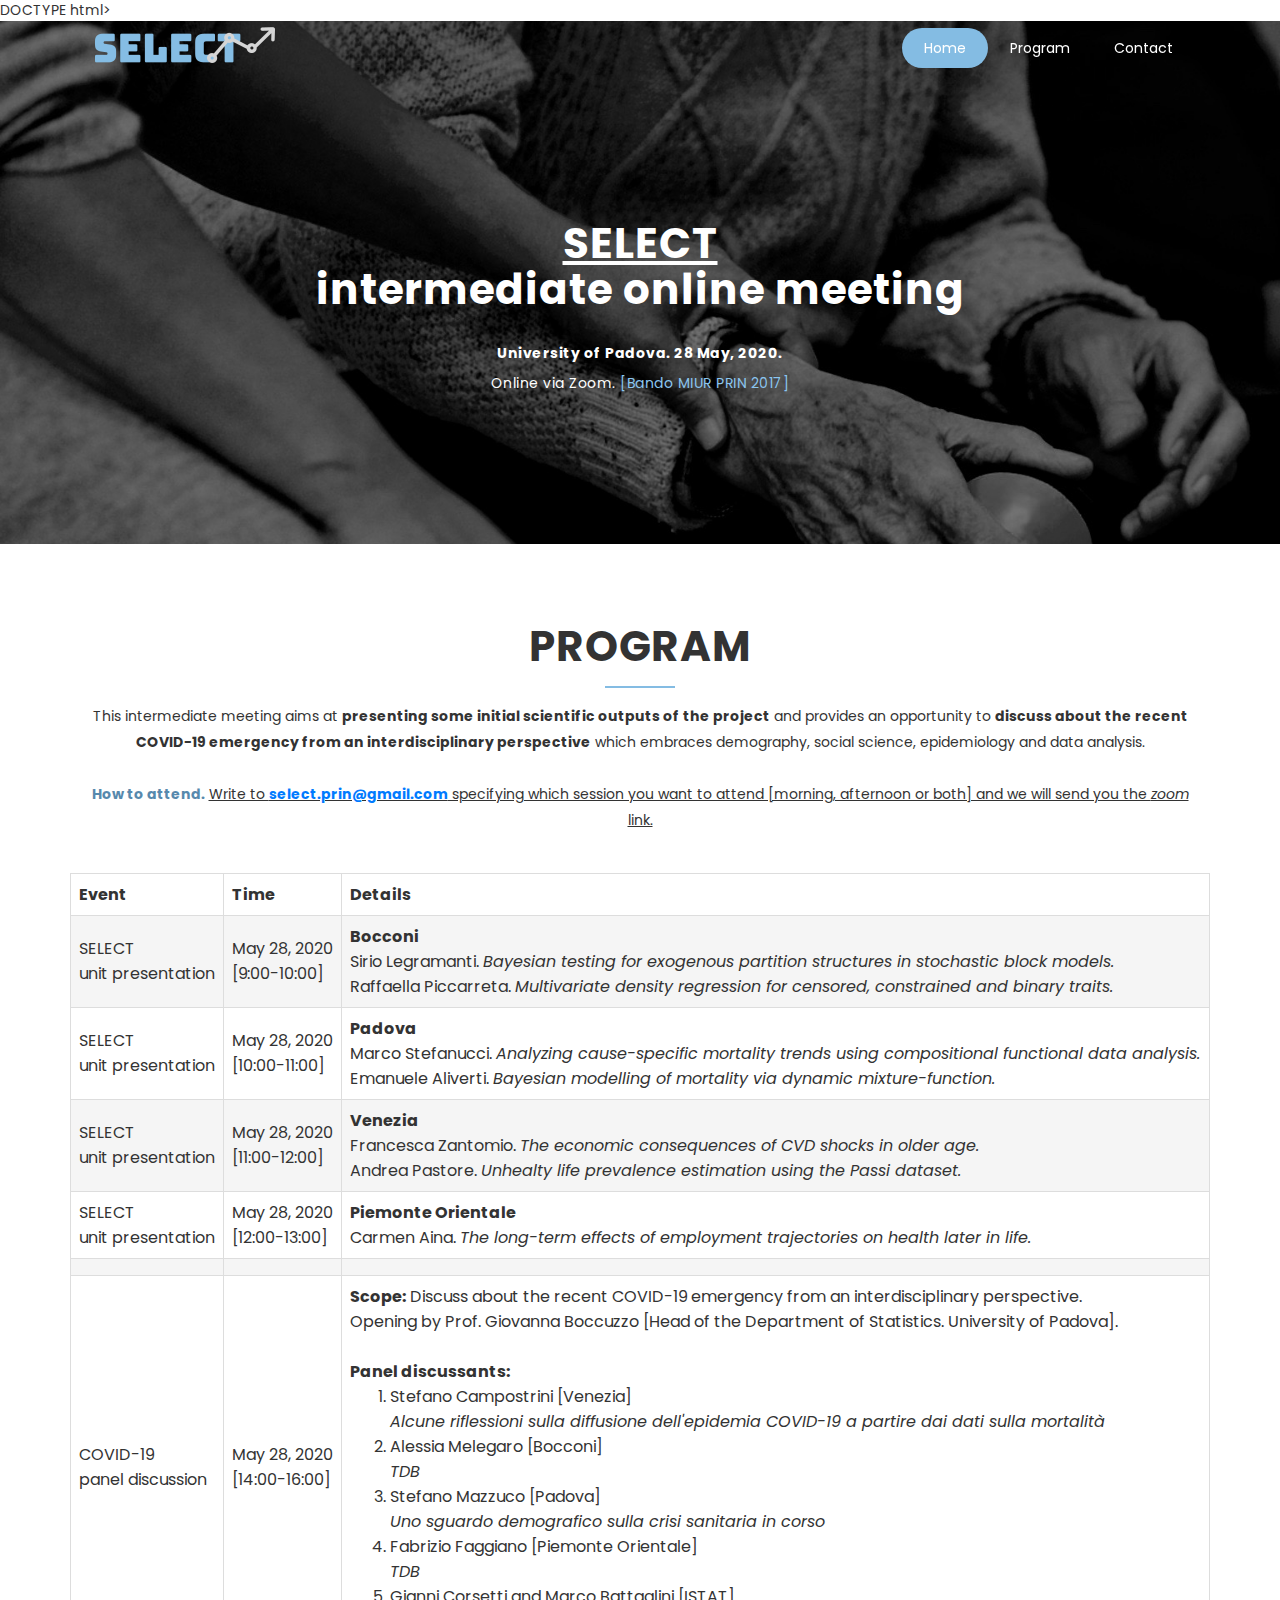
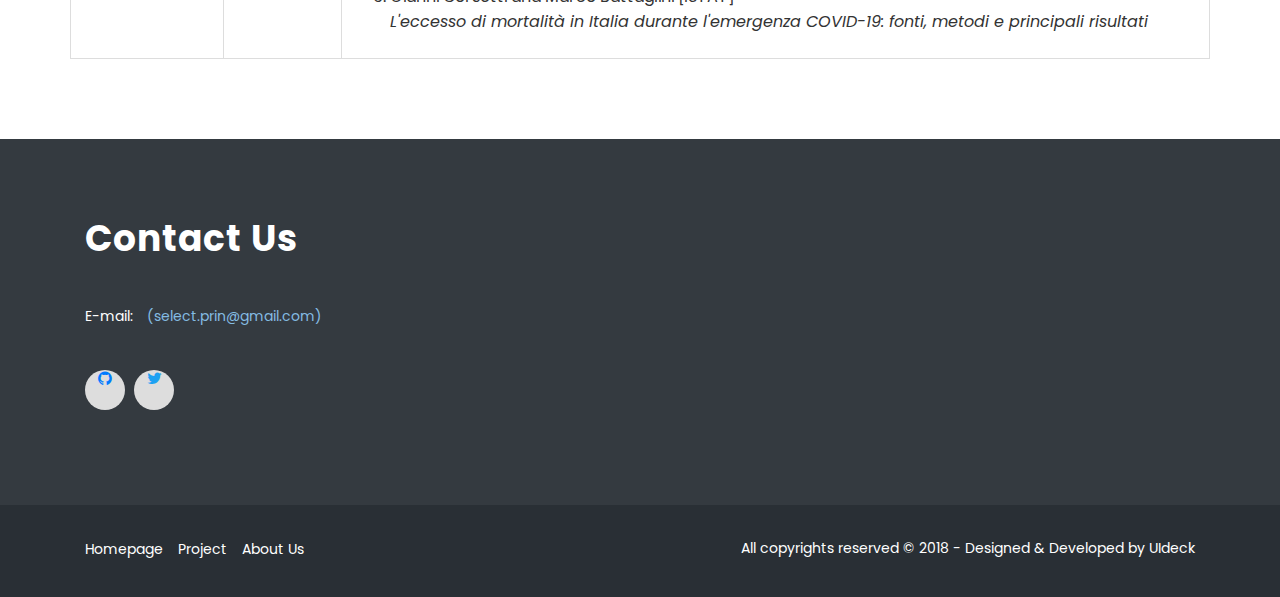
==== meeting1.html @ da35c771 "Update meeting1.html" ====
DOCTYPE html>
<html lang="en">
  <head>
    <!-- Required meta tags -->
    <meta charset="utf-8">
    <meta name="viewport" content="width=device-width, initial-scale=1, shrink-to-fit=no">
    <meta name="keywords" content="Bootstrap, Parallax, Template, Registration, Landing">
    <meta name="viewport" content="width=device-width, initial-scale=1, maximum-scale=1">
    <meta name="author" content="Stefano" >
    <title>SELECT first intermediate meeting</title>

    <!-- Bootstrap CSS -->
    <link rel="stylesheet" href="css/bootstrap.min.css">
    <link rel="stylesheet" href="css/font-awesome.min.css">
    <link rel="stylesheet" href="css/line-icons.css">
    <link rel="stylesheet" href="css/owl.carousel.css">
    <link rel="stylesheet" href="css/owl.theme.css">
    <link rel="stylesheet" href="css/nivo-lightbox.css">
    <link rel="stylesheet" href="css/magnific-popup.css">
    <link rel="stylesheet" href="css/slicknav.css">
    <link rel="stylesheet" href="css/animate.css">
    <link rel="stylesheet" href="css/main.css">    
    <link rel="stylesheet" href="css/responsive.css">
    
<style>
table {
  border-collapse: collapse;
  width: 100%;
}

td, th {
  border: 1px solid #dddddd;
  text-align: left;
  padding: 8px;
}

tr:nth-child(even) {
  background-color: #f5f5f5;
}
</style>
  </head>
  <body>

    <!-- Header Section Start -->
    <header id="hero-area" data-stellar-background-ratio="0.5">    
      <!-- Navbar Start -->
      <nav class="navbar navbar-expand-lg fixed-top scrolling-navbar indigo">
        <div class="container">
          <!-- Brand and toggle get grouped for better mobile display -->
          <div class="navbar-header">
            <a href="index.html" class="navbar-brand"><img class="img-fulid" src="img/logo.png" alt=""></a>
            <button class="navbar-toggler" type="button" data-toggle="collapse" data-target="#main-navbar" aria-controls="main-navbar" aria-expanded="false" aria-label="Toggle navigation">
              <i class="lnr lnr-menu"></i>
            </button>
          </div>
          <div class="collapse navbar-collapse" id="main-navbar">
            <ul class="navbar-nav mr-auto w-100 justify-content-end">
              <li class="nav-item">
                <a class="nav-link page-scroll" href="#hero-area">Home</a>
              </li>
              <li class="nav-item">
                <a class="nav-link page-scroll" href="#program">Program</a>
              </li>
               <li class="nav-item">
                <a class="nav-link page-scroll" href="#contact">Contact</a>
              </li>
            </ul>
          </div>
        </div>

        <!-- Mobile Menu Start -->
        <ul class="mobile-menu">
           <li>
              <a class="page-scroll" href="#hero-area">Home</a>
            </li>
            <li>
              <a class="page-scroll" href="#program">Program</a>
            </li>
            <li>
              <a class="page-scroll" href="#contact">Contact</a>
            </li>
        </ul>
        <!-- Mobile Menu End -->

      </nav>
      <!-- Navbar End -->   
      <div class="container">      
        <div class="row justify-content-md-center">
          <div class="col-md-10">
            <div class="contents text-center">
              <h1 class="wow fadeInDown" data-wow-duration="1000ms" data-wow-delay="0.3s"><u>SELECT</u> <br> intermediate online meeting</h1>
              <p class="lead  wow fadeIn" data-wow-duration="1000ms" data-wow-delay="400ms"><b>University of Padova. 28 May, 2020.</b> <br> Online via Zoom. <font color="#8bc6f0">[Bando MIUR PRIN 2017]</font></p>
            </div>
          </div>
        </div> 
      </div>           
    </header>
    <!-- Header Section End --> 

      <!-- Start Papers Table Section -->
    <div id="program" class="section">
      <div class="container">
        <div class="section-header">          
          <h2 class="section-title">Program</h2>
          <hr class="lines">
          <p class="section-subtitle">This intermediate meeting aims at <b>presenting some initial scientific outputs of the project</b> and provides an opportunity to <b>discuss about the recent COVID-19 emergency from an interdisciplinary perspective</b> which embraces demography, social science, epidemiology and data analysis.</br>
          </br>
          <font color="#5789ad"><b>How to attend.</b></font> <u>Write to <a href="mailto:select.prin@gmail.com"><b>select.prin@gmail.com</b></a> specifying which session you want to attend [morning, afternoon or both] and we will send you the <i>zoom</i> link.</u>
          </p>
        </div>
        <div class="row">
<table>
  <tr>
    <th>Event</th>
    <th>Time</th>
    <th>Details</th>
  </tr>
  <tr>
    <td>SELECT <br> unit presentation</td>
    <td>May 28, 2020 <br> [9:00-10:00]</td>
    <td><b>Bocconi</b><br> Sirio Legramanti. <i>Bayesian testing for exogenous partition structures in stochastic block models.</i>  <br>Raffaella Piccarreta. <i>Multivariate density regression for censored, constrained and binary traits.</i></td>
  </tr>
  <tr>
    <td>SELECT <br> unit presentation</td>
    <td>May 28, 2020 <br> [10:00-11:00]</td>
    <td><b>Padova</b> <br> Marco Stefanucci. <i>Analyzing cause-specific mortality trends using compositional functional data analysis.</i>  <br>Emanuele Aliverti. <i>Bayesian modelling of mortality via dynamic mixture-function.</i></td>
  </tr>
  <tr>
    <td>SELECT <br> unit presentation</td>
    <td>May 28, 2020 <br> [11:00-12:00]</td>
    <td><b>Venezia</b> <br>Francesca Zantomio. <i>The economic consequences of CVD shocks in older age.</i>  <br>Andrea Pastore. <i>Unhealty life prevalence estimation using the Passi dataset.</i></td>
  </tr>
  <tr>
    <td>SELECT <br> unit presentation</td>
    <td>May 28, 2020 <br> [12:00-13:00]</td>
    <td><b>Piemonte Orientale</b> <br>Carmen Aina. <i>The long-term effects of employment trajectories on health later in life.</i>  </td>
  </tr>
      <tr>
    <td></td>
    <td></td>
    <td></td>
  </tr>
    <tr>
    <td>COVID-19 <br> panel discussion</td>
    <td>May 28, 2020 <br> [14:00-16:00]</td>
    <td><b>Scope:</b> Discuss about the recent COVID-19 emergency from an interdisciplinary perspective. </br>
    Opening by Prof. Giovanna Boccuzzo [Head of the Department of Statistics. University of Padova].</br>
    </br>
    <b>Panel discussants:</b>
    <ol>
    <li>Stefano Campostrini [Venezia]</br> <i>Alcune riflessioni sulla diffusione dell'epidemia COVID-19 a partire dai dati sulla mortalit&agrave</i></li> 
    <li>Alessia Melegaro [Bocconi]</br> <i>TDB</i></li>
    <li>Stefano Mazzuco [Padova]</br> <i>Uno sguardo demografico sulla crisi sanitaria in corso</i></li>
    <li>Fabrizio Faggiano [Piemonte Orientale]</br> <i>TDB</i></li>
    <li>Gianni Corsetti and Marco Battaglini [ISTAT] </br><i>L'eccesso di mortalit&agrave in Italia durante l'emergenza COVID-19: fonti, metodi e principali risultati</i></li>
    </ol>
    </td>
  </tr>
  </table>        
         </div>
 

        </div>

       
      </div>
      
    </div>
    <!-- End Papers Table Section -->

     <!-- Contact Section Start -->
    <section id="contact" class="section" data-stellar-background-ratio="-0.2">      
        <div class="container">
          <div class="row">     
            <div class="col-lg-6 col-sm-6 col-xs-12">
              <div class="contact-us">
                <h3>Contact Us</h3>
                <div class="contact-address">
                  <p class="email">E-mail: <span>(select.prin@gmail.com)</span></p>
                </div>
                <div class="social-icons">
                  <ul>
                    <li class="github"><a href="https://github.com/selectPRIN"><i class="fa fa-github"></i></a></li>
                    <li class="twitter"><a href="#"><i class="fa fa-twitter"></i></a></li>
                  </ul>
                </div>
              </div>
            </div>     
          </div>
      </div>           
    </section>
    <!-- Contact Section End -->


    <!-- Footer Section Start -->
    <footer>          
      <div class="container">
        <div class="row">
          <!-- Footer Links -->
          <div class="col-lg-6 col-sm-6 col-xs-12">
            <ul class="footer-links">
              <li>
                <a href="#hero-area">Homepage</a>
              </li>
              <li>
                <a href="#project">Project</a>
              </li>
              <li>
                <a href="#team">About Us</a>
              </li>
            </ul>
          </div>
          <div class="col-lg-6 col-sm-6 col-xs-12">
            <div class="copyright">
              <p>All copyrights reserved &copy; 2018 - Designed & Developed by <a rel="nofollow" href="https://uideck.com">UIdeck</a></p>
            </div>
          </div>  
        </div>
      </div>
    </footer>
    <!-- Footer Section End --> 

    <!-- Go To Top Link -->
    <a href="#" class="back-to-top">
      <i class="lnr lnr-arrow-up"></i>
    </a>
    
    <div id="loader">
      <div class="spinner">
        <div class="double-bounce1"></div>
        <div class="double-bounce2"></div>
      </div>
    </div>     

    <!-- jQuery first, then Tether, then Bootstrap JS. -->
    <script src="js/jquery-min.js"></script>
    <script src="js/popper.min.js"></script>
    <script src="js/bootstrap.min.js"></script>
    <script src="js/jquery.mixitup.js"></script>
    <script src="js/nivo-lightbox.js"></script>
    <script src="js/owl.carousel.js"></script>    
    <script src="js/jquery.stellar.min.js"></script>    
    <script src="js/jquery.nav.js"></script>    
    <script src="js/scrolling-nav.js"></script>    
    <script src="js/jquery.easing.min.js"></script>    
    <script src="js/smoothscroll.js"></script>    
    <script src="js/jquery.slicknav.js"></script>     
    <script src="js/wow.js"></script>   
    <script src="js/jquery.vide.js"></script>
    <script src="js/jquery.counterup.min.js"></script>    
    <script src="js/jquery.magnific-popup.min.js"></script>    
    <script src="js/waypoints.min.js"></script>    
    <script src="js/form-validator.min.js"></script>
    <script src="js/contact-form-script.js"></script>   
    <script src="js/main.js"></script>

  </body>
</html>
---- css/line-icons.css ----
@font-face {
	font-family: 'Linearicons-Free';
	src:url('../fonts/Linearicons-Free.eot?w118d');
	src:url('../fonts/Linearicons-Free.eot?#iefixw118d') format('embedded-opentype'),
		url('../fonts/Linearicons-Free.woff2?w118d') format('woff2'),
		url('../fonts/Linearicons-Free.woff?w118d') format('woff'),
		url('../fonts/Linearicons-Free.ttf?w118d') format('truetype'),
		url('../fonts/Linearicons-Free.svg?w118d#Linearicons-Free') format('svg');
	font-weight: normal;
	font-style: normal;
}

.lnr {
	font-family: 'Linearicons-Free';
	speak: none;
	font-style: normal;
	font-weight: normal;
	font-variant: normal;
	text-transform: none;
	line-height: 1;

	/* Better Font Rendering =========== */
	-webkit-font-smoothing: antialiased;
	-moz-osx-font-smoothing: grayscale;
}

.lnr-home:before {
	content: "\e800";
}
.lnr-apartment:before {
	content: "\e801";
}
.lnr-pencil:before {
	content: "\e802";
}
.lnr-magic-wand:before {
	content: "\e803";
}
.lnr-drop:before {
	content: "\e804";
}
.lnr-lighter:before {
	content: "\e805";
}
.lnr-poop:before {
	content: "\e806";
}
.lnr-sun:before {
	content: "\e807";
}
.lnr-moon:before {
	content: "\e808";
}
.lnr-cloud:before {
	content: "\e809";
}
.lnr-cloud-upload:before {
	content: "\e80a";
}
.lnr-cloud-download:before {
	content: "\e80b";
}
.lnr-cloud-sync:before {
	content: "\e80c";
}
.lnr-cloud-check:before {
	content: "\e80d";
}
.lnr-database:before {
	content: "\e80e";
}
.lnr-lock:before {
	content: "\e80f";
}
.lnr-cog:before {
	content: "\e810";
}
.lnr-trash:before {
	content: "\e811";
}
.lnr-dice:before {
	content: "\e812";
}
.lnr-heart:before {
	content: "\e813";
}
.lnr-star:before {
	content: "\e814";
}
.lnr-star-half:before {
	content: "\e815";
}
.lnr-star-empty:before {
	content: "\e816";
}
.lnr-flag:before {
	content: "\e817";
}
.lnr-envelope:before {
	content: "\e818";
}
.lnr-paperclip:before {
	content: "\e819";
}
.lnr-inbox:before {
	content: "\e81a";
}
.lnr-eye:before {
	content: "\e81b";
}
.lnr-printer:before {
	content: "\e81c";
}
.lnr-file-empty:before {
	content: "\e81d";
}
.lnr-file-add:before {
	content: "\e81e";
}
.lnr-enter:before {
	content: "\e81f";
}
.lnr-exit:before {
	content: "\e820";
}
.lnr-graduation-hat:before {
	content: "\e821";
}
.lnr-license:before {
	content: "\e822";
}
.lnr-music-note:before {
	content: "\e823";
}
.lnr-film-play:before {
	content: "\e824";
}
.lnr-camera-video:before {
	content: "\e825";
}
.lnr-camera:before {
	content: "\e826";
}
.lnr-picture:before {
	content: "\e827";
}
.lnr-book:before {
	content: "\e828";
}
.lnr-bookmark:before {
	content: "\e829";
}
.lnr-user:before {
	content: "\e82a";
}
.lnr-users:before {
	content: "\e82b";
}
.lnr-shirt:before {
	content: "\e82c";
}
.lnr-store:before {
	content: "\e82d";
}
.lnr-cart:before {
	content: "\e82e";
}
.lnr-tag:before {
	content: "\e82f";
}
.lnr-phone-handset:before {
	content: "\e830";
}
.lnr-phone:before {
	content: "\e831";
}
.lnr-pushpin:before {
	content: "\e832";
}
.lnr-map-marker:before {
	content: "\e833";
}
.lnr-map:before {
	content: "\e834";
}
.lnr-location:before {
	content: "\e835";
}
.lnr-calendar-full:before {
	content: "\e836";
}
.lnr-keyboard:before {
	content: "\e837";
}
.lnr-spell-check:before {
	content: "\e838";
}
.lnr-screen:before {
	content: "\e839";
}
.lnr-smartphone:before {
	content: "\e83a";
}
.lnr-tablet:before {
	content: "\e83b";
}
.lnr-laptop:before {
	content: "\e83c";
}
.lnr-laptop-phone:before {
	content: "\e83d";
}
.lnr-power-switch:before {
	content: "\e83e";
}
.lnr-bubble:before {
	content: "\e83f";
}
.lnr-heart-pulse:before {
	content: "\e840";
}
.lnr-construction:before {
	content: "\e841";
}
.lnr-pie-chart:before {
	content: "\e842";
}
.lnr-chart-bars:before {
	content: "\e843";
}
.lnr-gift:before {
	content: "\e844";
}
.lnr-diamond:before {
	content: "\e845";
}
.lnr-linearicons:before {
	content: "\e846";
}
.lnr-dinner:before {
	content: "\e847";
}
.lnr-coffee-cup:before {
	content: "\e848";
}
.lnr-leaf:before {
	content: "\e849";
}
.lnr-paw:before {
	content: "\e84a";
}
.lnr-rocket:before {
	content: "\e84b";
}
.lnr-briefcase:before {
	content: "\e84c";
}
.lnr-bus:before {
	content: "\e84d";
}
.lnr-car:before {
	content: "\e84e";
}
.lnr-train:before {
	content: "\e84f";
}
.lnr-bicycle:before {
	content: "\e850";
}
.lnr-wheelchair:before {
	content: "\e851";
}
.lnr-select:before {
	content: "\e852";
}
.lnr-earth:before {
	content: "\e853";
}
.lnr-smile:before {
	content: "\e854";
}
.lnr-sad:before {
	content: "\e855";
}
.lnr-neutral:before {
	content: "\e856";
}
.lnr-mustache:before {
	content: "\e857";
}
.lnr-alarm:before {
	content: "\e858";
}
.lnr-bullhorn:before {
	content: "\e859";
}
.lnr-volume-high:before {
	content: "\e85a";
}
.lnr-volume-medium:before {
	content: "\e85b";
}
.lnr-volume-low:before {
	content: "\e85c";
}
.lnr-volume:before {
	content: "\e85d";
}
.lnr-mic:before {
	content: "\e85e";
}
.lnr-hourglass:before {
	content: "\e85f";
}
.lnr-undo:before {
	content: "\e860";
}
.lnr-redo:before {
	content: "\e861";
}
.lnr-sync:before {
	content: "\e862";
}
.lnr-history:before {
	content: "\e863";
}
.lnr-clock:before {
	content: "\e864";
}
.lnr-download:before {
	content: "\e865";
}
.lnr-upload:before {
	content: "\e866";
}
.lnr-enter-down:before {
	content: "\e867";
}
.lnr-exit-up:before {
	content: "\e868";
}
.lnr-bug:before {
	content: "\e869";
}
.lnr-code:before {
	content: "\e86a";
}
.lnr-link:before {
	content: "\e86b";
}
.lnr-unlink:before {
	content: "\e86c";
}
.lnr-thumbs-up:before {
	content: "\e86d";
}
.lnr-thumbs-down:before {
	content: "\e86e";
}
.lnr-magnifier:before {
	content: "\e86f";
}
.lnr-cross:before {
	content: "\e870";
}
.lnr-menu:before {
	content: "\e871";
}
.lnr-list:before {
	content: "\e872";
}
.lnr-chevron-up:before {
	content: "\e873";
}
.lnr-chevron-down:before {
	content: "\e874";
}
.lnr-chevron-left:before {
	content: "\e875";
}
.lnr-chevron-right:before {
	content: "\e876";
}
.lnr-arrow-up:before {
	content: "\e877";
}
.lnr-arrow-down:before {
	content: "\e878";
}
.lnr-arrow-left:before {
	content: "\e879";
}
.lnr-arrow-right:before {
	content: "\e87a";
}
.lnr-move:before {
	content: "\e87b";
}
.lnr-warning:before {
	content: "\e87c";
}
.lnr-question-circle:before {
	content: "\e87d";
}
.lnr-menu-circle:before {
	content: "\e87e";
}
.lnr-checkmark-circle:before {
	content: "\e87f";
}
.lnr-cross-circle:before {
	content: "\e880";
}
.lnr-plus-circle:before {
	content: "\e881";
}
.lnr-circle-minus:before {
	content: "\e882";
}
.lnr-arrow-up-circle:before {
	content: "\e883";
}
.lnr-arrow-down-circle:before {
	content: "\e884";
}
.lnr-arrow-left-circle:before {
	content: "\e885";
}
.lnr-arrow-right-circle:before {
	content: "\e886";
}
.lnr-chevron-up-circle:before {
	content: "\e887";
}
.lnr-chevron-down-circle:before {
	content: "\e888";
}
.lnr-chevron-left-circle:before {
	content: "\e889";
}
.lnr-chevron-right-circle:before {
	content: "\e88a";
}
.lnr-crop:before {
	content: "\e88b";
}
.lnr-frame-expand:before {
	content: "\e88c";
}
.lnr-frame-contract:before {
	content: "\e88d";
}
.lnr-layers:before {
	content: "\e88e";
}
.lnr-funnel:before {
	content: "\e88f";
}
.lnr-text-format:before {
	content: "\e890";
}
.lnr-text-format-remove:before {
	content: "\e891";
}
.lnr-text-size:before {
	content: "\e892";
}
.lnr-bold:before {
	content: "\e893";
}
.lnr-italic:before {
	content: "\e894";
}
.lnr-underline:before {
	content: "\e895";
}
.lnr-strikethrough:before {
	content: "\e896";
}
.lnr-highlight:before {
	content: "\e897";
}
.lnr-text-align-left:before {
	content: "\e898";
}
.lnr-text-align-center:before {
	content: "\e899";
}
.lnr-text-align-right:before {
	content: "\e89a";
}
.lnr-text-align-justify:before {
	content: "\e89b";
}
.lnr-line-spacing:before {
	content: "\e89c";
}
.lnr-indent-increase:before {
	content: "\e89d";
}
.lnr-indent-decrease:before {
	content: "\e89e";
}
.lnr-pilcrow:before {
	content: "\e89f";
}
.lnr-direction-ltr:before {
	content: "\e8a0";
}
.lnr-direction-rtl:before {
	content: "\e8a1";
}
.lnr-page-break:before {
	content: "\e8a2";
}
.lnr-sort-alpha-asc:before {
	content: "\e8a3";
}
.lnr-sort-amount-asc:before {
	content: "\e8a4";
}
.lnr-hand:before {
	content: "\e8a5";
}
.lnr-pointer-up:before {
	content: "\e8a6";
}
.lnr-pointer-right:before {
	content: "\e8a7";
}
.lnr-pointer-down:before {
	content: "\e8a8";
}
.lnr-pointer-left:before {
	content: "\e8a9";
}
---- css/main.css ----
/*
* Mate - Bootstrap 4 Template
* Build Date: December 2017
* Last updated: December 2017
* Version: 1.0
* Author: UIdeck
* Copyright (C) 2018 UIdeck
*/
/* ------------------------------------- */
/* TABLE OF CONTENTS
/* -------------------------------------
  1. IMPORT GOOGLE FONTS
  2. GENERAL
    -2.1 SECTION TITLE
    -2.2 BUTTONS
    -2.3 SOCIAL ICON
    -2.4 PRE LOADER
    -2.5 SCROLL TO UP
  3. HERO AREA 
  4. NAVBAR
  5. SERVICES SECTION
  6. FEATURES SECTION
  7. VIDEO PROMO SECTION
  8. PORTFOLIO SECTION
  9. PRICING TABLE 
  10. COUNTER SECTION
  11. TESTIMONIAL AREA
  12. TEAM SECTION
  13. BLOG SECTION
  14. CONTACT SECTION
  15. FOOTER SECTION
    -15.1 COMING SOON PAGE
  ------------------------------------- */
/* ==========================================================================
   1. IMPORT GOOGLE FONTS
   ========================================================================== */
@import url("https://fonts.googleapis.com/css?family=Poppins:400,700");
/* ==========================================================================
   2. GENERAL
   ========================================================================== */
body {
  font-family: 'Poppins', sans-serif;
  color: #333;
  font-size: 14px;
  font-weight: 400;
  background: #fff;
  overflow-x: hidden;
}

html {
  overflow-x: hidden;
}

p {
  font-size: 14px;
  line-height: 26px;
}

a:hover, a:focus {
  color: #84bce3;
}

a {
  -webkit-transition: all 0.2s linear;
  -moz-transition: all 0.2s linear;
  -o-transition: all 0.2s linear;
  transition: all 0.2s linear;
}

h1, h2, h3, h4, h5 {
  font-family: 'Poppins', sans-serif;
  font-size: 40px;
  font-weight: 700;
  letter-spacing: 1px;
}

ul {
  margin: 0;
  padding: 0;
}

ul li {
  list-style: none;
}

a:hover,
a:focus {
  text-decoration: none;
  outline: none;
}

a:not([href]):not([tabindex]) {
  color: #fff;
}

a:not([href]):not([tabindex]):focus, a:not([href]):not([tabindex]):hover {
  color: #84bce3;
}

/* ==========================================================================
   2.1 Section Title
   ========================================================================== */
.section {
  padding: 80px 0;
}

.section-header {
  color: #fff;
  margin-bottom: 40px;
  text-align: center;
}

.section-header .section-title {
  font-size: 42px;
  margin-top: 0;
  text-transform: uppercase;
  font-weight: 700;
  color: #333;
  position: relative;
}

.section-header .section-title span {
  color: #84bce3;
}

.section-header .section-subtitle {
  margin-top: 15px;
  color: #333;
  font-size: 14px;
  font-weight: 400;
}

.section-header .lines {
  margin: auto;
  width: 70px;
  position: relative;
  border-top: 2px solid #84bce3;
  margin-top: 15px;
}

/* ==========================================================================
   2.2 Buttons
   ========================================================================== */
.btn {
  font-size: 14px;
  padding: 11px 40px;
  border-radius: 0px;
  font-weight: 400;
  color: #fff;
  text-transform: uppercase;
  -webkit-transition: all 0.2s linear;
  -moz-transition: all 0.2s linear;
  -o-transition: all 0.2s linear;
  transition: all 0.2s linear;
  display: inline-block;
}

.btn:focus,
.btn:active {#84bce3
  box-shadow: none;
  outline: none;
  color: #fff;
}

.btn-common {
  border: 1px solid #84bce3;
  background: #84bce3;
  position: relative;
  color: #fff;
  z-index: 1;
  border-radius: 30px;
}

.btn-common:hover {
  color: #fff;
  background: #84bce3;
  border-color: #84bce3;
  transition: all .50s ease-in-out;
  -moz-transition: all .50s ease-in-out;
  -webkit-transition: all .50s ease-in-out;
}

.btn-border {
  color: #fff;
  background-color: transparent;
  border: 2px solid #fff;
  border-radius: 4px;
}

.btn-border:hover {
  border: 2px solid #fff;
  color: #fff;
  background-color: #84bce3;
}

.btn-lg {
  padding: 14px 33px;
  text-transform: uppercase;
  font-size: 16px;
}

.btn-rm {
  padding: 7px 0px;
  color: #999;
  text-transform: capitalize;
}

.btn-rm i {
  vertical-align: middle;
}

button:focus {
  outline: none !important;
}

.clear {
  clear: both;
}

/* ==========================================================================
   2.3 Social Iocns
   ========================================================================== */
.social-icons {
  margin-top: 40px;
}

.social-icons ul {
  margin: 0;
  padding: 0;
  list-style: none;
}

.social-icons ul li {
  display: inline;
}

.social-icons ul li a {
  display: inline-block;
  margin-right: 5px;
  margin-bottom: 15px;
  border-radius: 50%;
  line-height: 40px;
  width: 40px;
  height: 40px;
  text-align: center;
  background: #ddd;
  font-size: 16px;
}

.social-icons ul li a:hover {
  color: #fff;
}

.facebook a {
  color: #4867AA;
}

.facebook a:hover {
  background: #4867AA;
}

.twitter a {
  color: #1DA1F2;
}

.twitter a:hover {
  background: #1DA1F2;
}

.google-plus a {
  color: #DD4D42;
}

.google-plus a:hover {
  background: #DD4D42;
}

.youtube a {
  color: #DF2926;
}

.youtube a:hover {
  background: #DF2926;
}

.linkedin a {
  color: #007BB6;
}

.linkedin a:hover {
  background: #007BB6;
}

.pinterest a {
  color: #BD081C;
}

.pinterest a:hover {
  background: #BD081C;
}

.dribbble a {
  color: #EA4C89;
}

.dribbble a:hover {
  background: #EA4C89;
}

.behance a {
  color: #0B7CFF;
}

.behance a:hover {
  background: #0B7CFF;
}

/* ==========================================================================
	 2.4  Pre Loader
	 ========================================================================== */
#loader {
  position: fixed;
  top: 0;
  left: 0;
  width: 100%;
  height: 100%;
  background: #333;
  z-index: 9999999999;
}

.spinner {
  width: 40px;
  height: 40px;
  top: 45%;
  position: relative;
  margin: 0px auto;
}

.double-bounce1, .double-bounce2 {
  width: 100%;
  height: 100%;
  border-radius: 50%;
  background-color: #84bce3;
  opacity: 0.6;
  position: absolute;
  top: 0;
  left: 0;
  -webkit-animation: sk-bounce 2.0s infinite ease-in-out;
  animation: sk-bounce 2.0s infinite ease-in-out;
}

.double-bounce2 {
  -webkit-animation-delay: -1.0s;
  animation-delay: -1.0s;
}

@-webkit-keyframes sk-bounce {
  0%, 100% {
    -webkit-transform: scale(0);
  }
  50% {
    -webkit-transform: scale(1);
  }
}

@keyframes sk-bounce {
  0%, 100% {
    transform: scale(0);
    -webkit-transform: scale(0);
  }
  50% {
    transform: scale(1);
    -webkit-transform: scale(1);
  }
}

/* ========================================================================== 
  -2.5 Scroll To Up 
   ========================================================================== */
.back-to-top {
  display: none;
  position: fixed;
  bottom: 18px;
  right: 15px;
}

.back-to-top i {
  display: block;
  width: 36px;
  height: 36px;
  line-height: 36px;
  color: #fff;
  font-size: 14px;
  text-align: center;
  border-radius: 4px;
  background-color: #84bce3;
  -webkit-transition: all 0.2s linear;
  -moz-transition: all 0.2s linear;
  -o-transition: all 0.2s linear;
  transition: all 0.2s linear;
}

/* ==========================================================================
   3. Hero Area
   ========================================================================== */
#hero-area {
  background: url(../img/hero-area.jpg) fixed no-repeat;
  background-size: cover;
  color: #fff;
  overflow: hidden;
  position: relative;
}

#hero-area .overlay {
  position: absolute;
  width: 100%;
  height: 100%;
  top: 0px;
  left: 0px;
  background: #84bce3;
  opacity: 0.9;
}

#hero-area .contents {
  padding: 200px 0 130px;
}

#hero-area .contents h1 {
  color: #fff;
  font-size: 42px;
  font-weight: 700;
  margin-bottom: 25px;
}

#hero-area .contents p {
  font-size: 14px;
  color: #fff;
  font-weight: 400;
  line-height: 30px;
  letter-spacing: 0.5px;
}

#hero-area .contents .btn {
  margin: 25px 25px 0px 0px;
  text-transform: uppercase;
}

#hero-area .banner_bottom_btn {
  margin-top: 40px;
}

#hero-area .banner_bottom_btn i {
  color: #fff;
  font-size: 48px;
  -webkit-transition: all 0.2s linear;
  -moz-transition: all 0.2s linear;
  -o-transition: all 0.2s linear;
  transition: all 0.2s linear;
}

#hero-area .banner_bottom_btn i:hover {
  color: #84bce3;
}

/* ==========================================================================
   4. Navbar Style
   ========================================================================== */
.navbar-brand {
  position: relative;
  padding: 0px;
}

.top-nav-collapse {
  background: #fff;
  z-index: 999999;
  top: 0px !important;
  padding: 0;
  box-shadow: 0px 3px 6px 3px rgba(0, 0, 0, 0.06);
  -webkit-animation-duration: 1s;
  animation-duration: 1s;
  -webkit-animation-fill-mode: both;
  animation-fill-mode: both;
  -webkit-animation-name: fadeInDown;
  animation-name: fadeInDown;
  background: #fff !important;
}

.top-nav-collapse .navbar-brand {
  top: 0px;
}

.top-nav-collapse .navbar-nav .nav-link {
  color: #333 !important;
  margin-top: 0px !important;
  margin-bottom: 0px !important;
}

.top-nav-collapse .navbar-nav .nav-link:hover {
  color: #84bce3 !important;
}

.top-nav-collapse .navbar-nav .nav-link.active {
  color: #fff !important;
}

.indigo {
  background: transparent;
}

.navbar-expand-lg .navbar-nav .nav-link {
  color: #fff;
  padding: 0 22px;
  margin-top: 20px;
  margin-bottom: 20px;
  line-height: 40px;
  border-radius: 30px;
  background: transparent;
  -webkit-transition: all 0.3s ease-in-out;
  -moz-transition: all 0.3s ease-in-out;
  transition: all 0.3s ease-in-out;
}

.navbar-expand-lg .navbar-nav li a:hover,
.navbar-expand-lg .navbar-nav li .active > a,
.navbar-expand-lg .navbar-nav li a:focus {
  color: #84bce3;
}

.navbar .nav-link.active {
  color: #fff !important;
  background: #84bce3;
}

.dropdown-toggle::after {
  display: none;
}

.slicknav_btn {
  border-color: #84bce3;
}

.slicknav_menu .slicknav_icon-bar {
  background: #84bce3;
}

/* only small tablets */
@media (min-width: 768px) and (max-width: 991px) {
  #nav-main li a.nav-link {
    padding-top: 18px;
  }
}

.navbar-toggler {
  display: none;
}

.mobile-menu {
  display: none;
}

.slicknav_menu {
  display: none;
}

@media screen and (max-width: 768px) {
  .navbar-header {
    width: 100%;
  }
  .navbar-brand {
    position: absolute;
    padding: 15px;
    top: 0;
  }
  .navbar-brand img {
    width: 70%;
  }
  #mobile-menu {
    display: none;
  }
  .slicknav_menu {
    display: block;
  }
  .slicknav_nav .active a {
    background: #84bce3;
    color: #fff;
  }
  .slicknav_nav a:hover, .slicknav_nav .active {
    color: #84bce3;
    background: #f8f9fa;
  }
  .slicknav_nav .dropdown li a.active {
    background: #f8f9fa;
    color: #84bce3;
  }
}

/* ==========================================================================
  5. Services section
   ========================================================================== */
.item-boxes {
  text-align: center;
  padding: 0px 15px;
  margin-bottom: 15px;
  -webkit-transition: all 0.3s ease 0s;
  -moz-transition: all 0.3s ease 0s;
  transition: all 0.3s ease 0s;
}

.item-boxes .icon {
  width: 60px;
  height: 60px;
  text-align: center;
  border: 1px solid #f1f1f1;
  display: inline-block;
  border-radius: 30px;
  margin-bottom: 30px;
  -webkit-transition: all 0.3s ease-in-out;
  -moz-transition: all 0.3s ease-in-out;
  transition: all 0.3s ease-in-out;
}

.item-boxes .icon i {
  font-size: 26px;
  line-height: 60px;
  color: #84bce3;
}

.item-boxes h4 {
  font-size: 20px;
  font-weight: 700;
  margin-bottom: 10px;
}

.item-boxes:hover .icon {
  background: #84bce3;
}

.item-boxes:hover .icon i {
  color: #fff;
}

/* ==========================================================================
  6. Features Section Style
   ========================================================================== */
#features {
  background: url(../img/bg1.jpg) fixed no-repeat;
  background-size: cover;
  color: #fff;
  overflow: hidden;
  position: relative;
}

#features .section-title {
  color: #fff;
}

#features .section-subtitle {
  color: #fff;
}

#features .icon {
  display: inline-block;
  width: 60px;
  height: 60px;
  border-radius: 30px;
  text-align: center;
  position: relative;
  z-index: 1;
}

#features .box-item {
  padding: 15px 0;
}

#features .box-item .icon {
  border: 1px solid #84bce3;
  text-align: center;
  float: left;
  -webkit-transition: all 0.2s linear;
  -moz-transition: all 0.2s linear;
  -o-transition: all 0.2s linear;
  transition: all 0.2s linear;
}

#features .box-item .icon i {
  color: #84bce3;
  font-size: 24px;
  line-height: 60px;
  -webkit-transition: all 0.2s linear;
  -moz-transition: all 0.2s linear;
  -o-transition: all 0.2s linear;
  transition: all 0.2s linear;
}

#features .box-item .text {
  padding-left: 80px;
}

#features .box-item .text h4 {
  color: #84bce3;
  font-weight: 700;
  font-size: 16px;
  text-transform: uppercase;
  line-height: 22px;
}

#features .box-item .text p {
  font-size: 14px;
  line-height: 26px;
}

#features .box-item:hover .icon {
  background: #84bce3;
}

#features .box-item:hover .icon i {
  color: #ffffff;
}

#features .show-box img {
  position: absolute;
  bottom: -120px;
}

/* ==========================================================================
  7. Video promo Style
   ========================================================================== */
.video-promo {
  background: #84bce3;
  color: #fff;
  overflow: hidden;
  position: relative;
}

.video-promo .video-promo-content {
  color: #fff;
}

.video-promo .video-promo-content h2 {
  color: #fff;
  font-size: 30px;
  text-transform: uppercase;
  margin-bottom: 30px;
}

.video-promo .video-promo-content p {
  margin-bottom: 30px;
}

.video-promo .video-promo-content .video-popup {
  width: 80px;
  height: 80px;
  text-align: center;
  border: 3px solid #fff;
  color: #fff;
  border-radius: 50%;
  display: inline-block;
  font-size: 30px;
  -webkit-transition: all 0.5s ease-in-out;
  -moz-transition: all 0.5s ease-in-out;
  transition: all 0.5s ease-in-out;
}

.video-promo .video-promo-content .video-popup i {
  line-height: 72px;
}

.overlay {
  position: absolute;
  width: 100%;
  height: 100%;
  top: 0px;
  left: 0px;
  background: #84bce3;
  opacity: 0.9;
  filter: alpha(opacity=90);
}

/* ==========================================================================
  8. Portfolio Section
   ========================================================================== */
#portfolios .mix {
  padding: 10px;
}

#portfolios .portfolio-item .shot-item {
  margin: 0px;
}

#portfolio .mix {
  display: none;
}

.controls {
  text-align: center;
  padding: 0px 0px 20px;
}

.controls .active {
  color: #84bce3 !important;
  border-color: #84bce3;
  background: transparent;
}

.controls .btn {
  text-transform: uppercase;
  margin: 2px;
}

.controls:hover {
  cursor: pointer;
}

.portfolio-img {
  overflow: hidden;
  display: block;
  position: relative;
}

.portfolio-img img {
  width: 100%;
}

.shot-item {
  margin-right: 15px;
  border-radius: 4px;
  background: #fff;
  position: relative;
}

.shot-item img {
  width: 100%;
}

.shot-item .overlay {
  position: absolute;
  width: 100%;
  height: 100%;
  text-align: center;
  opacity: 0;
  background: rgba(0, 0, 0, 0.7);
  top: 0;
  left: 0;
}

.shot-item:hover .overlay {
  opacity: 1;
}

.overlay .item-icon {
  height: 48px;
  width: 48px;
  line-height: 48px;
  color: #84bce3;
  left: 50%;
  margin-left: -24px;
  margin-top: -24px;
  top: 50%;
  position: absolute;
  z-index: 2;
  visibility: hidden;
  opacity: 0;
  cursor: pointer;
  text-align: center;
  font-size: 20px;
  -webkit-transition: all 0.5s ease-in-out;
  -moz-transition: all 0.5s ease-in-out;
  transition: all 0.5s ease-in-out;
  border: 1px solid #84bce3;
  border-radius: 50%;
}

.overlay .item-icon:hover {
  background: #84bce3;
  color: #fff;
}

.shot-item:hover .item-icon {
  visibility: visible;
  opacity: 1;
}

/* ==========================================================================
	9. Pricing Table
	========================================================================== */
.pricing-table {
  padding: 0px 0px 40px 0px;
  margin: 0 auto;
  margin-bottom: 5px;
  border: transparent;
  text-align: center;
  background-color: #FFFFFF;
  border: 1px solid #f1f1f1;
  -webkit-transition: all 0.3s;
  -moz-transition: all 0.3s;
  transition: all 0.3s;
}

.pricing-table:hover {
  box-shadow: 0 0 20px 0 rgba(0, 0, 0, 0.1);
}

.pricing-table .pricing-details h2 {
  font-size: 26px;
  font-weight: 700;
  color: #333;
  margin-bottom: 20px;
  text-transform: uppercase;
  background: #f1f1f1;
  padding: 30px 0;
}

.pricing-table .pricing-details span {
  display: inline-block;
  font-size: 48px;
  font-weight: 400;
  color: #84bce3;
  margin-bottom: 20px;
}

.pricing-table .pricing-details ul {
  margin-bottom: 35px;
}

.pricing-table .pricing-details ul li {
  padding: 10px;
  font-size: 15px;
  border-bottom: 1px dotted #f1f1f1;
}

.table-left {
  margin-top: 20px;
}

/* ==========================================================================
 10. Counter Section Style
 ========================================================================== */
.counters {
  background: url(../img/counter.jpg) fixed;
  position: relative;
}

.counters .facts-item {
  text-align: center;
  color: #fff;
}

.counters .facts-item .icon {
  margin-bottom: 30px;
}

.counters .facts-item .icon i {
  font-size: 50px;
  color: #fff;
}

.counters .facts-item .fact-count h3 {
  font-size: 35px;
  color: #fff;
  margin-bottom: 15px;
}

.counters .facts-item .fact-count h4 {
  font-size: 20px;
  font-weight: 400;
  color: #fff;
}

/* ==========================================================================
11. Testimonial Section Style
 ========================================================================== */
#testimonial {
  background: url(../img/testimonial-bg.jpg) fixed no-repeat;
  background-size: cover;
  color: #fff;
  overflow: hidden;
  position: relative;
}

.testimonial-item {
  text-align: center;
}

.testimonial-item img {
  width: 80px;
  border: 3px solid #fff;
  height: 80px;
  border-radius: 50%;
}

.testimonial-item .testimonial-text h3 {
  font-size: 15px;
  font-weight: 700;
}

.testimonial-item .testimonial-text span {
  font-size: 14px;
  color: #999;
}

.testimonial-item .testimonial-text p {
  font-size: 14px;
  font-weight: 400;
  padding: 36px 10px 30px 10px;
  margin: 0;
  line-height: 30px;
}

.owl-theme .owl-controls .owl-page span {
  background: #84bce3;
}

.owl-theme .owl-controls {
  margin-top: 20px;
}

/* ==========================================================================
  12. Team Section
   ========================================================================== */
.single-team:hover .team-details {
  opacity: 1;
}

.single-team {
  position: relative;
  -webkit-transition: 0.5s;
  transition: 0.5s;
  box-shadow: 0px 0px 5px rgba(0, 0, 0, 0.1);
  border-radius: 0px;
  background: #84bce3;
  overflow: hidden;
}

.single-team img {
  width: 100%;
}

.single-team .team-inner {
  -webkit-transition: 0.5s;
  transition: 0.5s;
}

.single-team .team-details {
  text-align: center;
  -webkit-transition: 0.5s;
  -moz-transition: 0.5s;
  transition: 0.5s;
  border-radius: 0px;
  background: #f1f1f1;
  padding: 15px;
}

.single-team .team-details .team-title {
  margin-bottom: 5px;
  font-size: 20px;
  font-weight: 700;
  color: #333;
}

.single-team .team-details p {
  color: #333;
}

.single-team .social-list li {
  display: inline-block;
}

.single-team .social-list li a {
  display: block;
  height: 34px;
  line-height: 34px;
  text-align: center;
  width: 34px;
  margin: 2px;
  color: #84bce3;
  font-size: 14px;
  background: #fff;
  border-radius: 50px;
  -webkit-transition: 0.5s;
  -moz-transition: 0.5s;
  transition: 0.5s;
}

.single-team .social-list .facebook a:hover {
  background: #4867aa;
  color: #fff;
}

.single-team .social-list .twitter a:hover {
  background: #1da1f2;
  color: #fff;
}

.single-team .social-list .google-plus a:hover {
  background: #dd4d42;
  color: #fff;
}

.single-team .social-list .linkedin a:hover {
  background: #007bb6;
  color: #fff;
}

/* ==========================================================================
  13. Blog 
   ========================================================================== */
#blog .blog-item-wrapper {
  background: #fff;
  border-radius: 0px;
  -webkit-transition: transform 0.2s linear, -webkit-box-shadow 0.2s linear;
  -moz-transition: transform 0.2s linear, -moz-box-shadow 0.2s linear;
  transition: transform 0.2s linear, box-shadow 0.2s linear;
}

#blog .blog-item-wrapper:hover .blog-item-img:before {
  opacity: 1;
  height: 100%;
  width: 100%;
}

#blog .blog-item-img {
  position: relative;
}

#blog .blog-item-img img {
  width: 100%;
}

#blog .blog-item-text {
  padding: 20px 0;
}

#blog .blog-item-text h3 {
  line-height: 26px;
  font-size: 18px;
  font-weight: 700;
  margin-bottom: 10px;
}

#blog .blog-item-text h3 a {
  color: #333;
}

#blog .blog-item-text h3 a:hover {
  color: #84bce3;
}

#blog .blog-item-text p {
  line-height: 25px;
  margin-bottom: 20px;
}

.meta-tags {
  margin-bottom: 20px;
}

.meta-tags span {
  color: #999;
  margin-right: 10px;
}

.meta-tags span i {
  margin-right: 5px;
}

.meta-tags span a {
  color: #999;
}

.meta-tags span a:hover {
  color: #84bce3;
}

/* ==========================================================================
  14. Contact Us
  ========================================================================== */
.contact-us h3 {
  font-size: 36px;
  margin-bottom: 45px;
}

.contact-us p span {
  color: #84bce3;
  padding-left: 10px;
}

#contact {
  background: #343a40;
  color: #fff;
  position: relative;
}

.form-control {
  width: 100%;
  margin-bottom: 10px;
  padding: 14px;
  border-color: #fff;
  border-radius: 0px;
  color: #fff;
  background: transparent;
  font-size: 14px;
  -webkit-transition: all 0.3s;
  -moz-transition: all 0.3s;
  transition: all 0.3s;
}

.form-control:focus {
  box-shadow: none;
  color: #fff;
  border-color: #84bce3;
  background: transparent;
  outline: none;
}

.btn.disabled, .btn:disabled {
  opacity: 1;
}

.text-danger {
  font-size: 14px;
  margin-top: 10px;
}

.list-unstyled li {
  color: #d9534f;
}

/* ==========================================================================
15. Footer Style
 ========================================================================== */
footer {
  background: #292f35;
  padding: 20px 0;
}

.footer-links {
  line-height: 48px;
}

.footer-links li {
  float: left;
}

.footer-links li a {
  color: #fff;
  margin-right: 15px;
  transition: all 0.3s ease-in-out;
  -webkit-transition: all 0.3s ease-in-out;
  -moz-transition: all 0.3s ease-in-out;
}

.footer-links li a:hover {
  color: #84bce3;
}

.copyright {
  margin-top: 10px;
  float: right;
}

.copyright p {
  color: #fff;
}

.copyright p a {
  color: #fff;
}

.copyright p a:hover {
  color: #84bce3;
}
---- css/responsive.css ----
/* only small desktops */
/* tablets */
/* only small tablets */
@media (min-width: 768px) and (max-width: 991px) {
  #hero-area .contents h1 {
    font-size: 28px;
  }
  .item-boxes h4 {
    font-size: 18px;
  }
  #features .show-box img {
    display: none;
  }
  .pricing-table .pricing-details ul li {
    font-size: 12px;
  }
  .counters .facts-item .fact-count h4 {
    font-size: 14px;
  }
  .single-team {
    margin-bottom: 30px;
  }
  .meta-tags span {
    margin-right: 3px;
  }
  .meta-tags span i {
    margin-right: 0px;
  }
  #blog .blog-item-text h3 {
    font-size: 14px;
    line-height: 20px;
  }
}

/* mobile or only mobile */
@media (max-width: 767px) {
  .section-header .section-title {
    font-size: 20px;
  }
  #hero-area .contents {
    padding: 100px 0 80px;
  }
  #hero-area .contents h1 {
    font-size: 18px;
    line-height: 30px;
  }
  #features .show-box img {
    display: none;
  }
  #features .box-item .text h4 {
    font-size: 14px;
  }
  .controls {
    margin: 0px;
  }
  .controls .btn {
    font-size: 13px;
    padding: 7px 7px;
  }
  .video-promo .video-promo-content h2 {
    font-size: 22px;
  }
  .pricing-table {
    margin-bottom: 15px;
  }
  .counters .facts-item {
    margin-bottom: 30px;
  }
  .single-team {
    margin-bottom: 15px;
  }
  .contact-us {
    margin-bottom: 30px;
  }
  .contact-us h3 {
    font-size: 28px;
  }
  .footer-links li a {
    margin-right: 10px;
  }
  .copyright {
    float: left;
  }
}
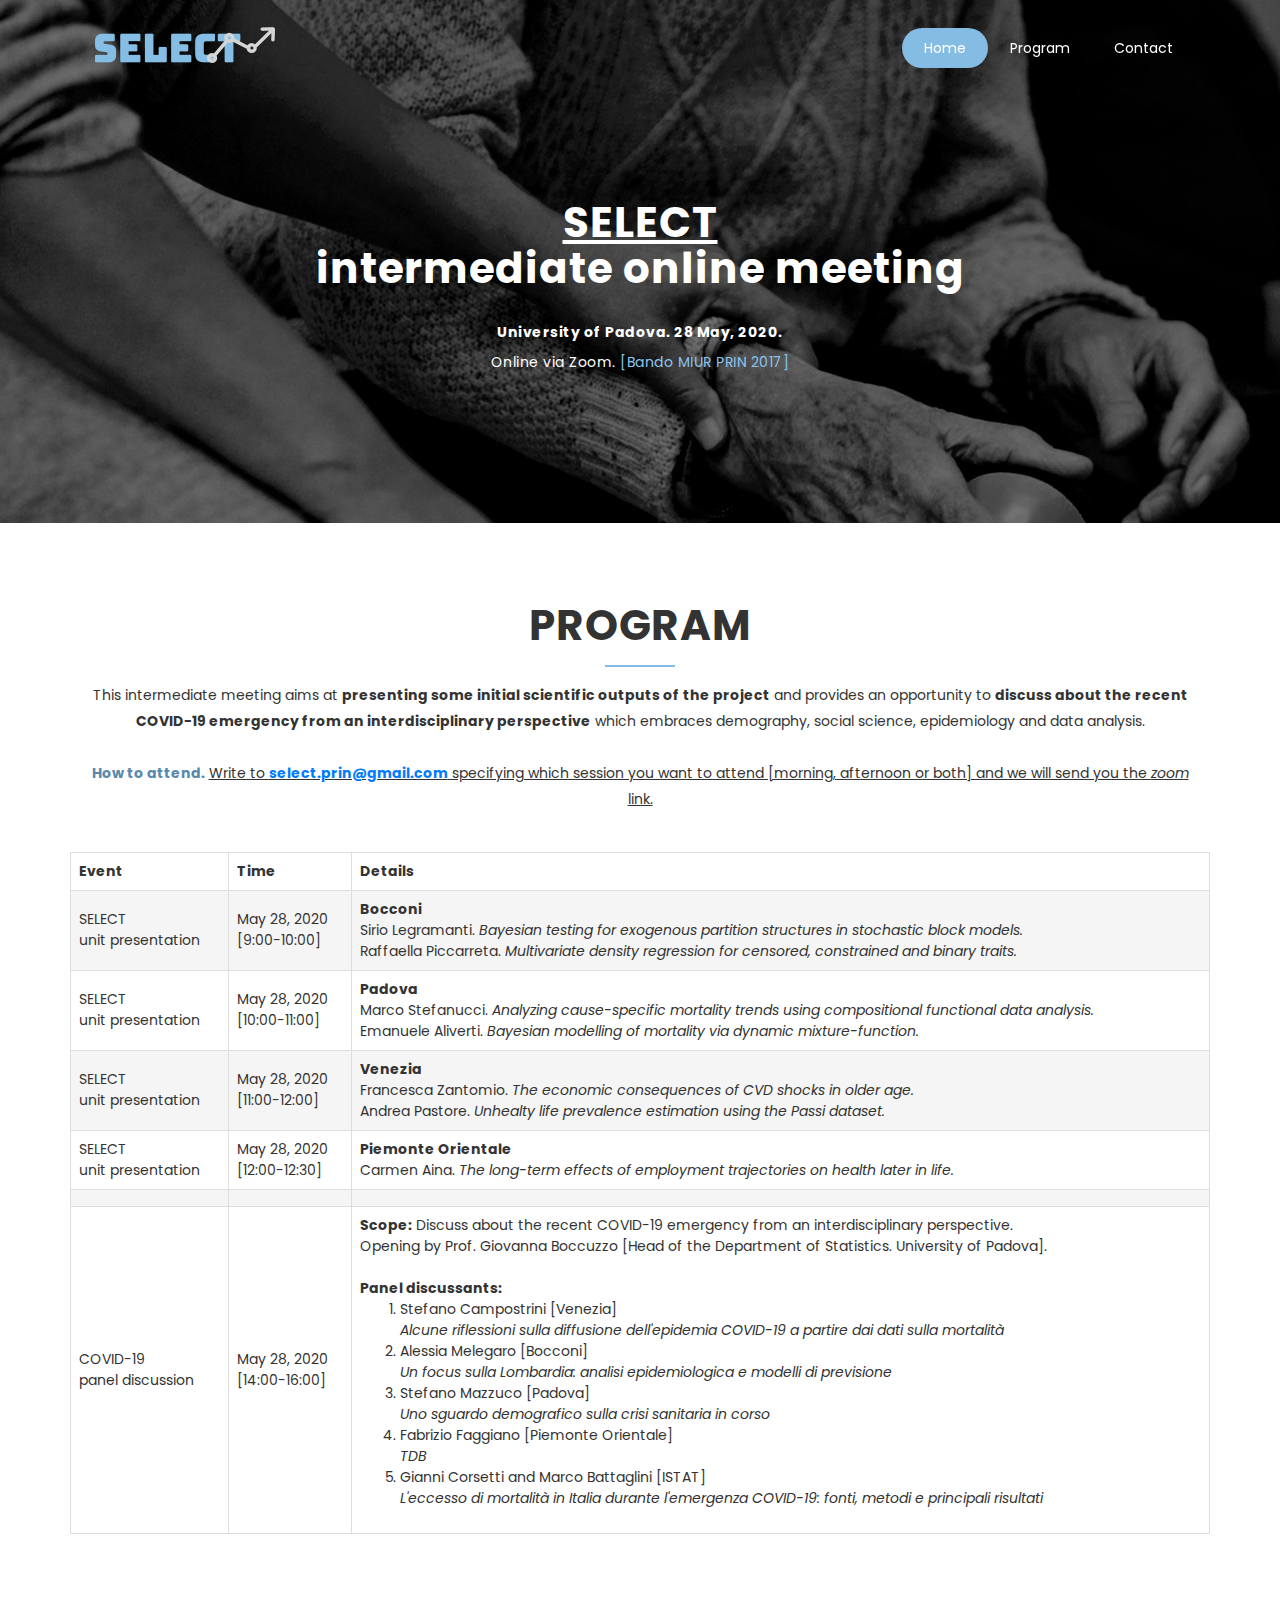
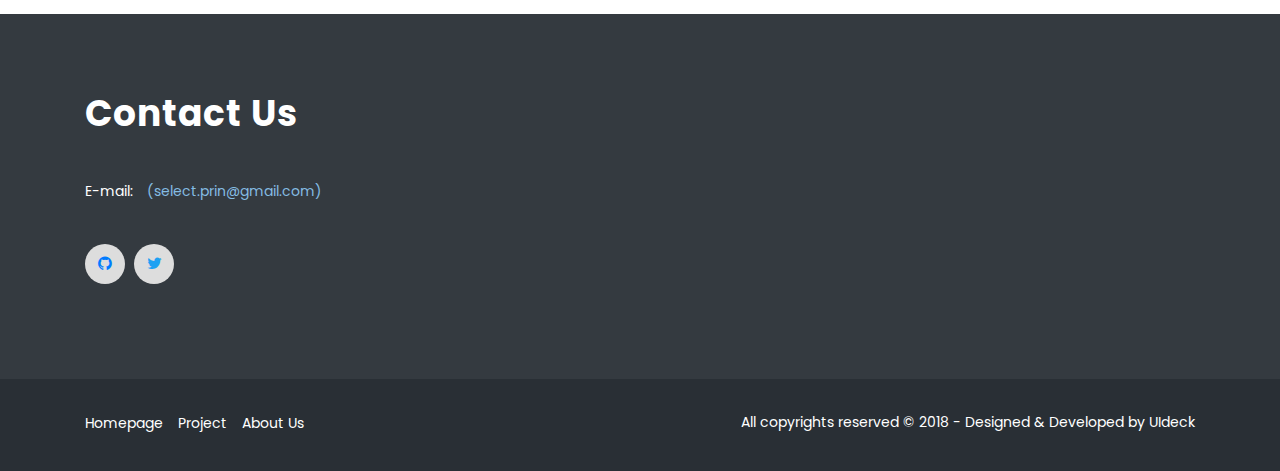
==== commit 63d6c7c2: "Update meeting1.html" ====
--- a/meeting1.html
+++ b/meeting1.html
@@ -1,4 +1,4 @@
-DOCTYPE html>
+<!DOCTYPE html>
 <html lang="en">
   <head>
     <!-- Required meta tags -->
@@ -132,7 +132,7 @@
   </tr>
   <tr>
     <td>SELECT <br> unit presentation</td>
-    <td>May 28, 2020 <br> [12:00-13:00]</td>
+    <td>May 28, 2020 <br> [12:00-12:30]</td>
     <td><b>Piemonte Orientale</b> <br>Carmen Aina. <i>The long-term effects of employment trajectories on health later in life.</i>  </td>
   </tr>
       <tr>
@@ -149,7 +149,7 @@
     <b>Panel discussants:</b>
     <ol>
     <li>Stefano Campostrini [Venezia]</br> <i>Alcune riflessioni sulla diffusione dell'epidemia COVID-19 a partire dai dati sulla mortalit&agrave</i></li> 
-    <li>Alessia Melegaro [Bocconi]</br> <i>TDB</i></li>
+    <li>Alessia Melegaro [Bocconi]</br> <i>Un focus sulla Lombardia: analisi epidemiologica e modelli di previsione</i></li>
     <li>Stefano Mazzuco [Padova]</br> <i>Uno sguardo demografico sulla crisi sanitaria in corso</i></li>
     <li>Fabrizio Faggiano [Piemonte Orientale]</br> <i>TDB</i></li>
     <li>Gianni Corsetti and Marco Battaglini [ISTAT] </br><i>L'eccesso di mortalit&agrave in Italia durante l'emergenza COVID-19: fonti, metodi e principali risultati</i></li>
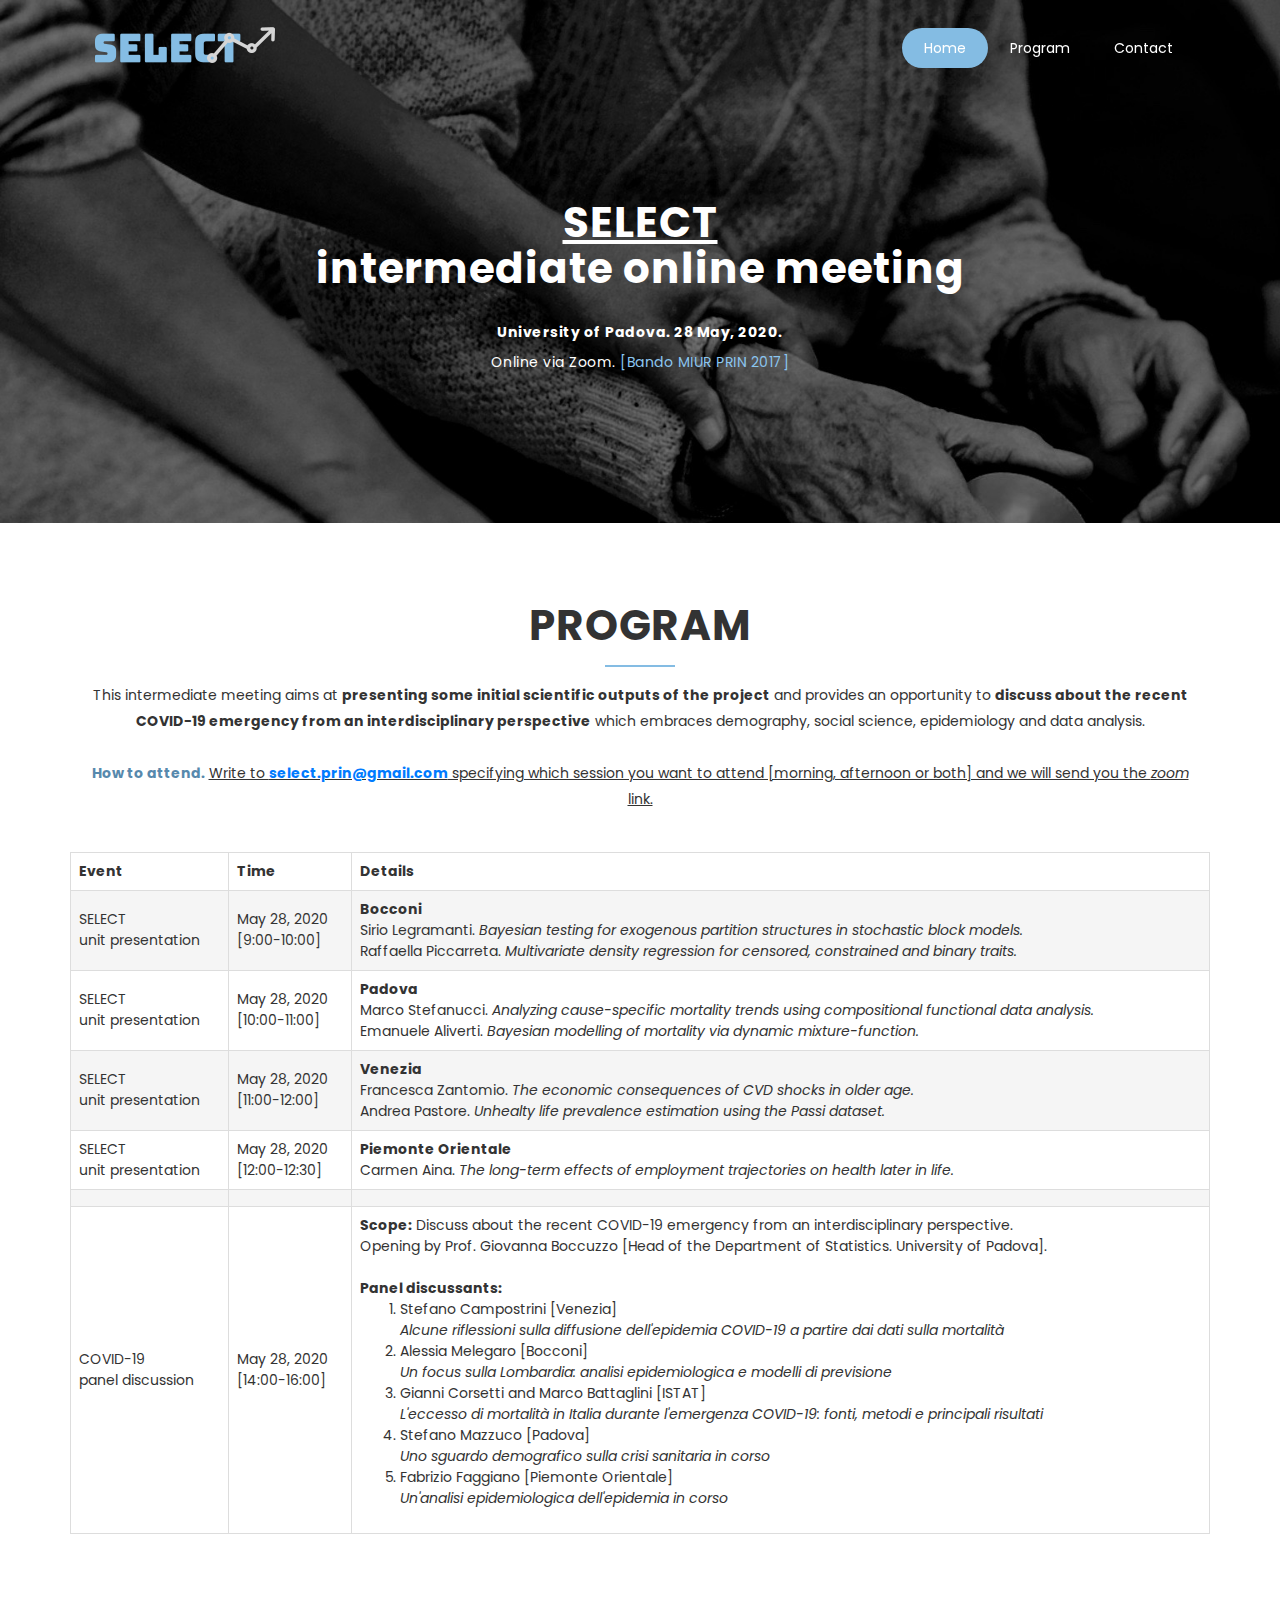
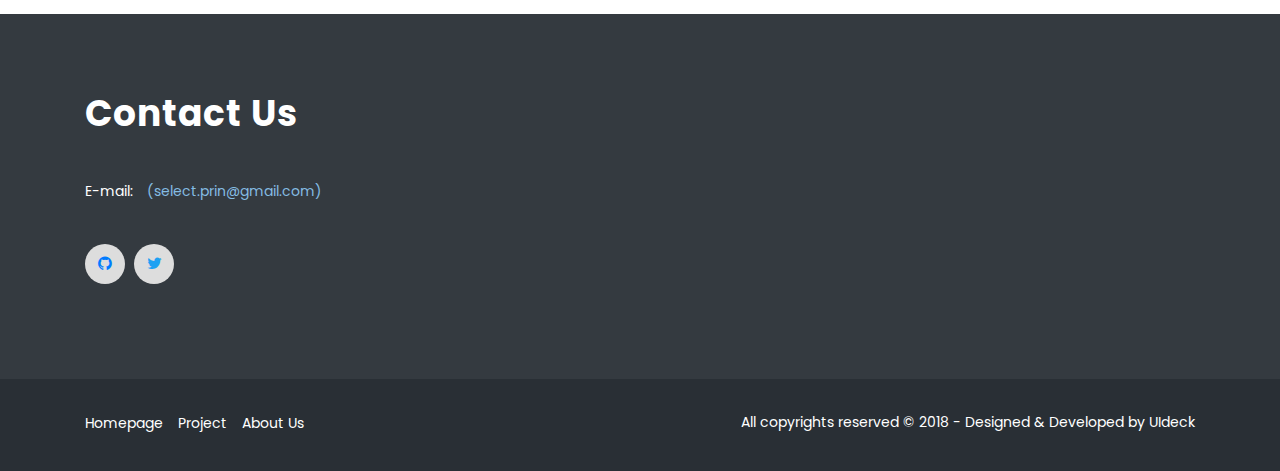
==== commit fd907bba: "Update meeting1.html" ====
--- a/meeting1.html
+++ b/meeting1.html
@@ -150,9 +150,9 @@
     <ol>
     <li>Stefano Campostrini [Venezia]</br> <i>Alcune riflessioni sulla diffusione dell'epidemia COVID-19 a partire dai dati sulla mortalit&agrave</i></li> 
     <li>Alessia Melegaro [Bocconi]</br> <i>Un focus sulla Lombardia: analisi epidemiologica e modelli di previsione</i></li>
+    <li>Gianni Corsetti and Marco Battaglini [ISTAT] </br><i>L'eccesso di mortalit&agrave in Italia durante l'emergenza COVID-19: fonti, metodi e principali risultati</i></li>
     <li>Stefano Mazzuco [Padova]</br> <i>Uno sguardo demografico sulla crisi sanitaria in corso</i></li>
-    <li>Fabrizio Faggiano [Piemonte Orientale]</br> <i>TDB</i></li>
-    <li>Gianni Corsetti and Marco Battaglini [ISTAT] </br><i>L'eccesso di mortalit&agrave in Italia durante l'emergenza COVID-19: fonti, metodi e principali risultati</i></li>
+    <li>Fabrizio Faggiano [Piemonte Orientale]</br> <i>Un'analisi epidemiologica dell'epidemia in corso</i></li>
     </ol>
     </td>
   </tr>
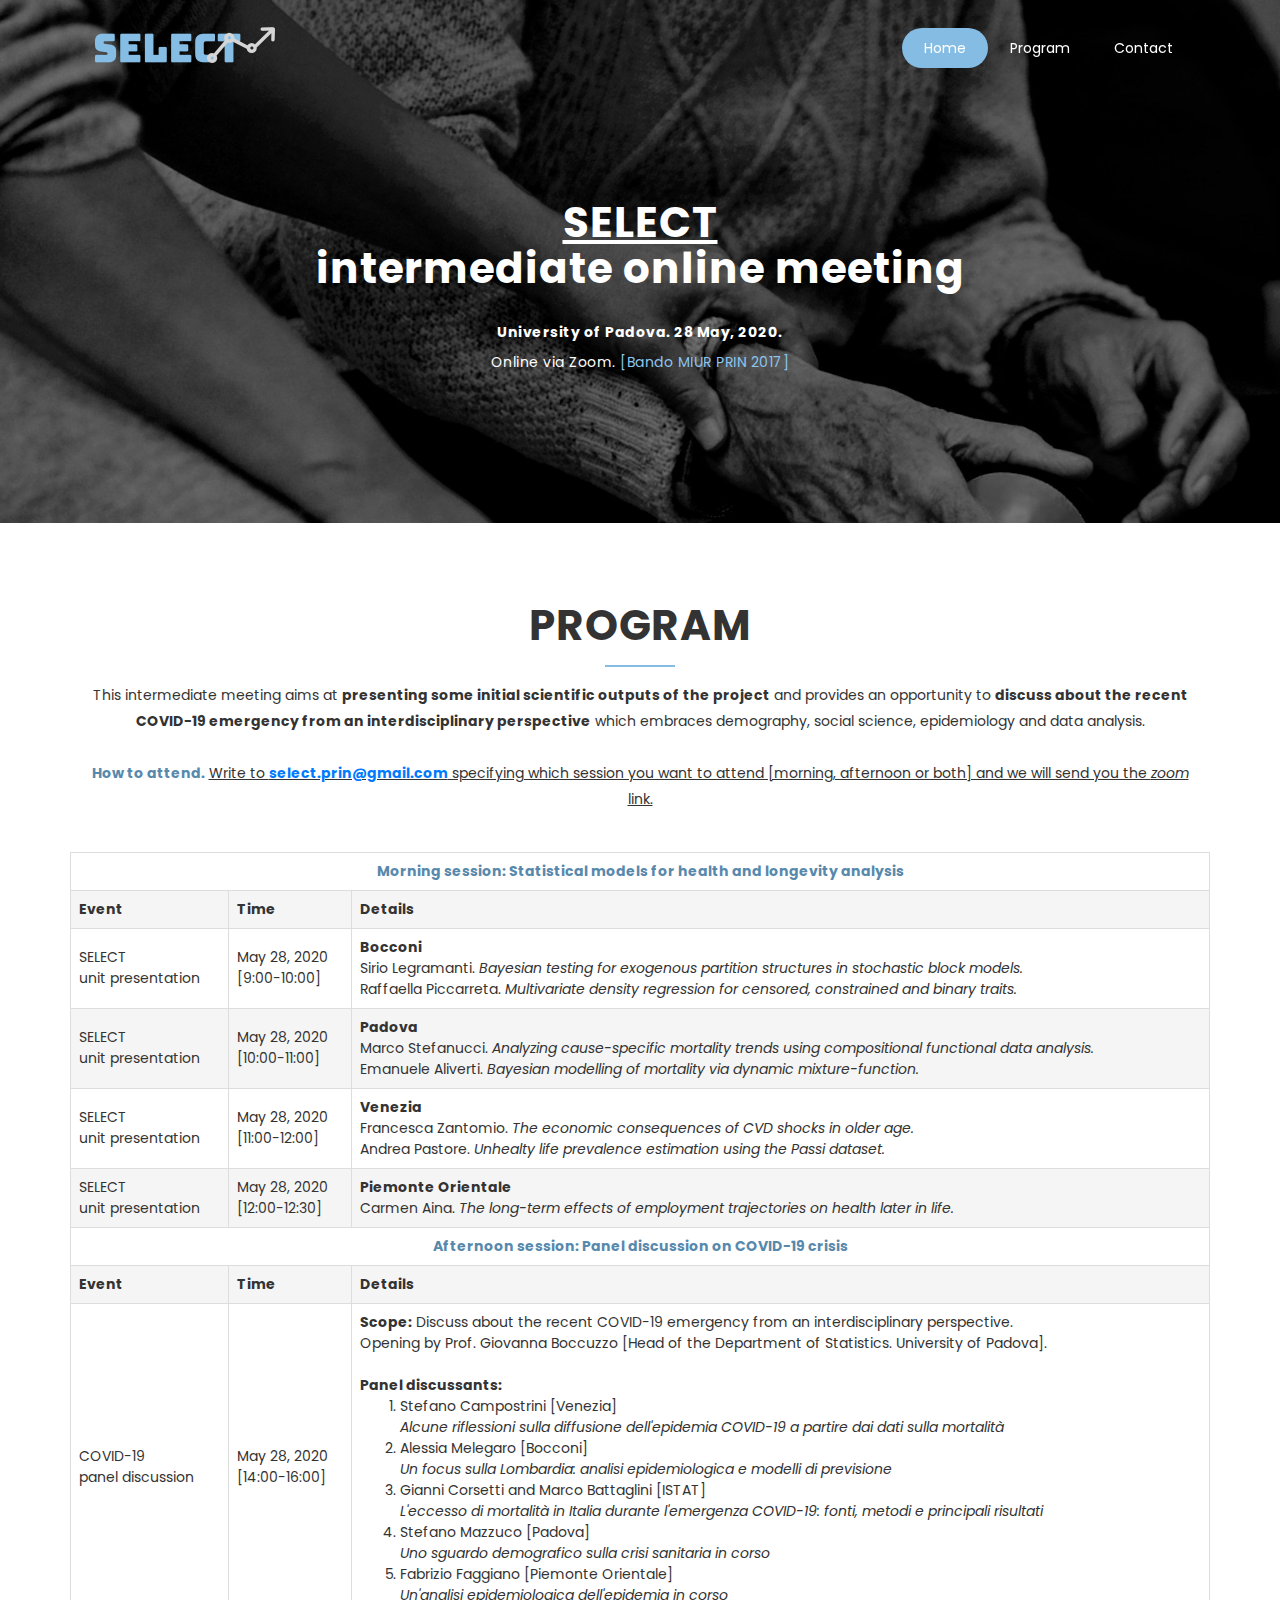
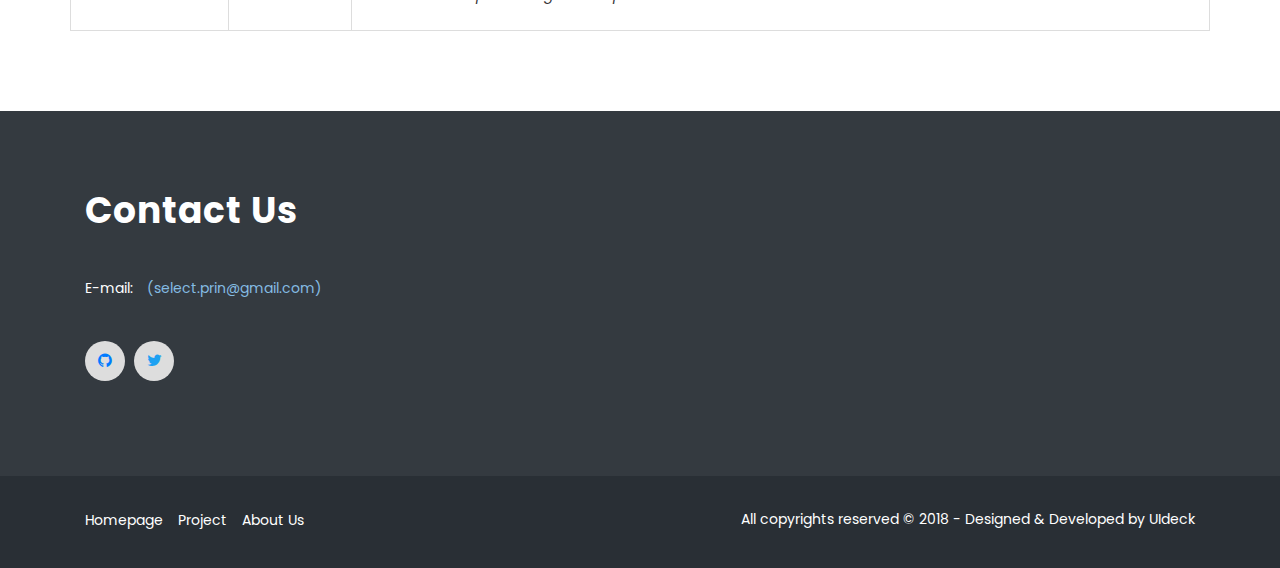
==== commit 2e4320c4: "Update meeting1.html" ====
--- a/meeting1.html
+++ b/meeting1.html
@@ -110,6 +110,9 @@
         </div>
         <div class="row">
 <table>
+      <tr>
+    <td colspan="3" style="text-align:center;"><font color="#5789ad"><b>Morning session: Statistical models for health and longevity analysis</b></font> </td>
+  </tr>
   <tr>
     <th>Event</th>
     <th>Time</th>
@@ -136,9 +139,13 @@
     <td><b>Piemonte Orientale</b> <br>Carmen Aina. <i>The long-term effects of employment trajectories on health later in life.</i>  </td>
   </tr>
       <tr>
-    <td></td>
-    <td></td>
-    <td></td>
+    <td colspan="3" style="text-align:center;"><font color="#5789ad"><b>Afternoon session: Panel discussion on COVID-19 crisis</b></font> </td>
+  </tr>
+
+  <tr>
+    <th>Event</th>
+    <th>Time</th>
+    <th>Details</th>
   </tr>
     <tr>
     <td>COVID-19 <br> panel discussion</td>
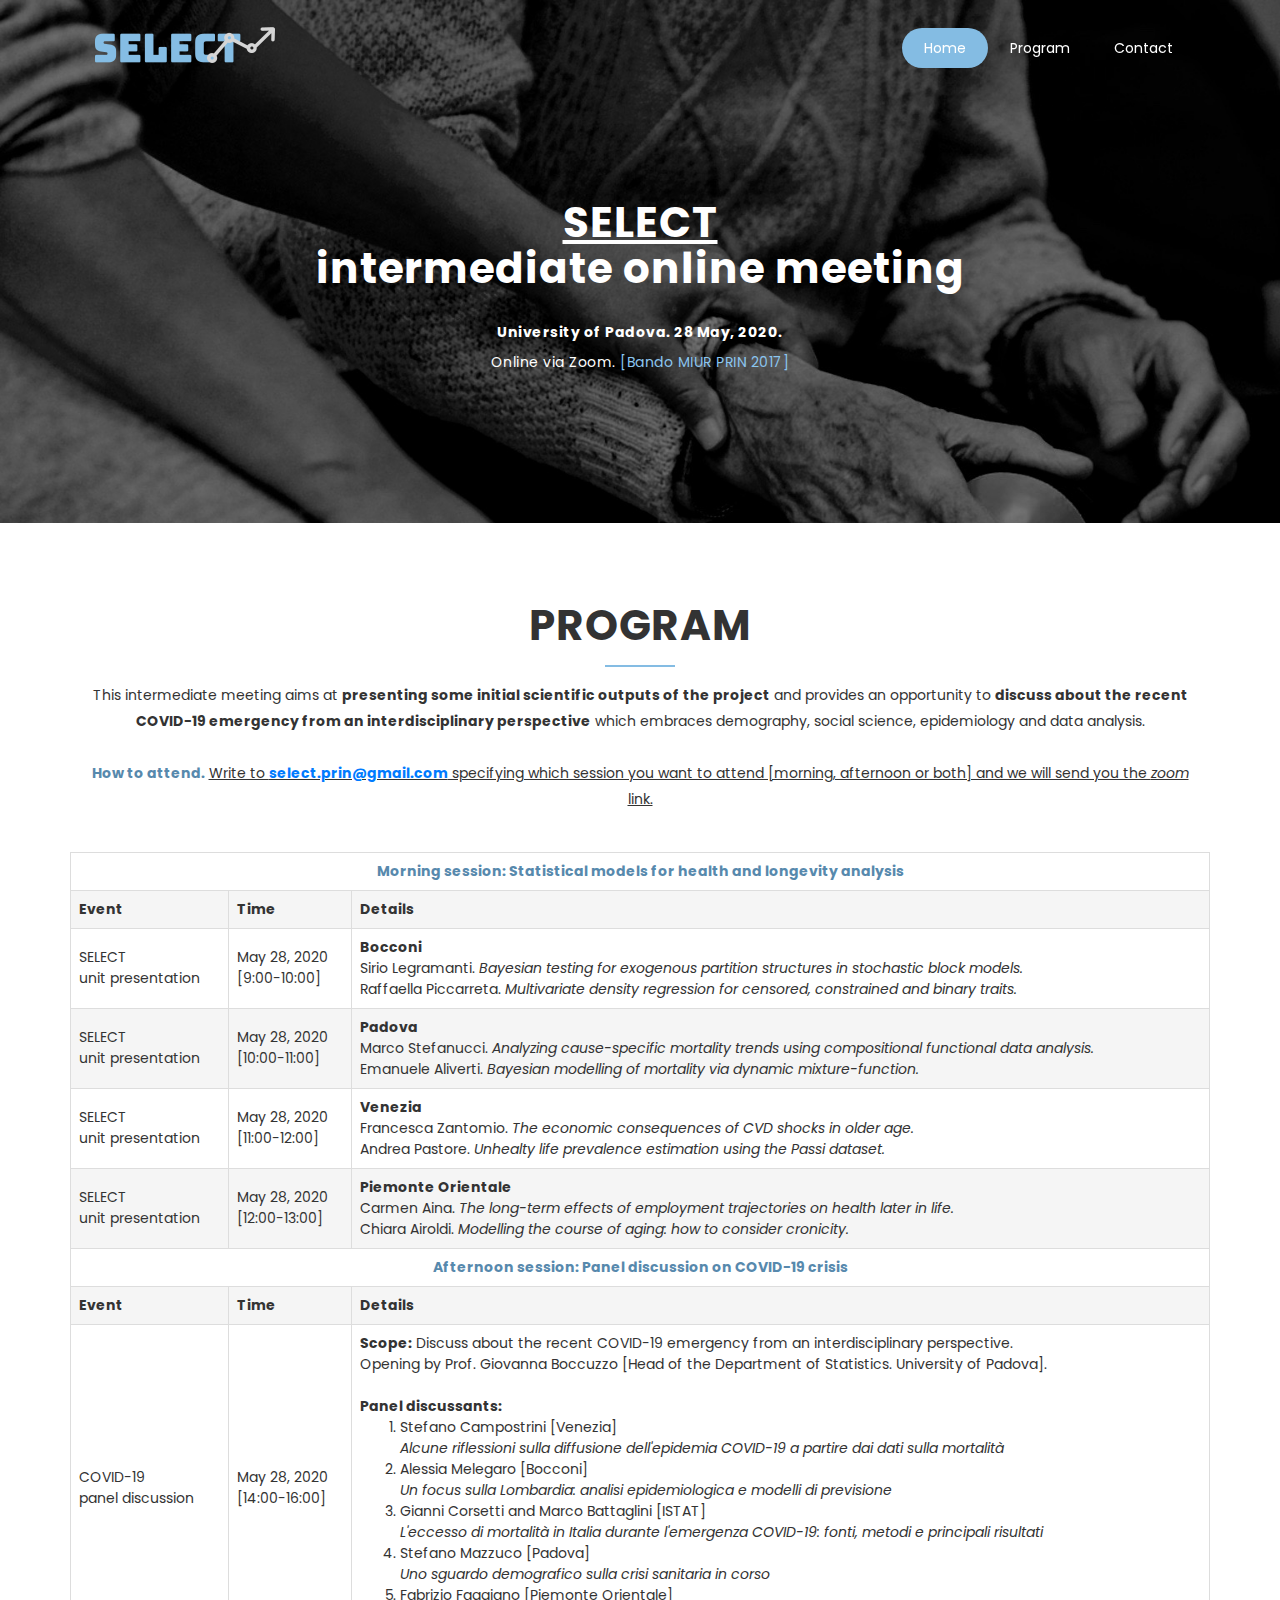
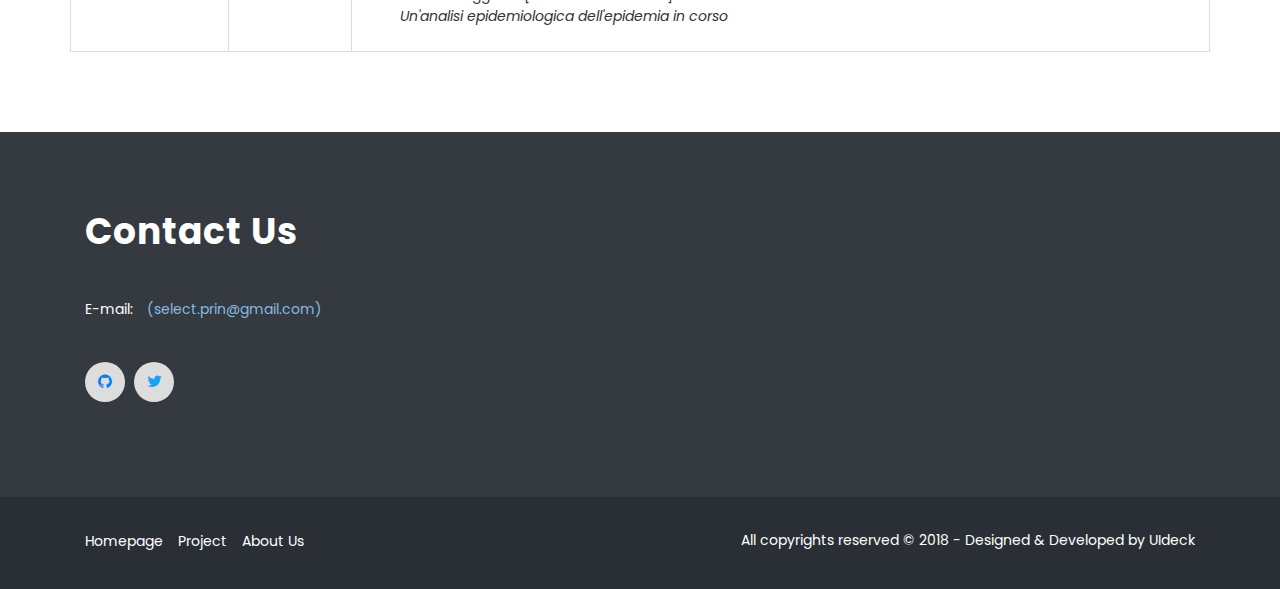
==== commit 32f427ea: "Update meeting1.html" ====
--- a/meeting1.html
+++ b/meeting1.html
@@ -135,8 +135,8 @@
   </tr>
   <tr>
     <td>SELECT <br> unit presentation</td>
-    <td>May 28, 2020 <br> [12:00-12:30]</td>
-    <td><b>Piemonte Orientale</b> <br>Carmen Aina. <i>The long-term effects of employment trajectories on health later in life.</i>  </td>
+    <td>May 28, 2020 <br> [12:00-13:00]</td>
+    <td><b>Piemonte Orientale</b> <br>Carmen Aina. <i>The long-term effects of employment trajectories on health later in life.</i>  <br>Chiara Airoldi. <i>Modelling the course of aging:  how to consider cronicity.</i></td>
   </tr>
       <tr>
     <td colspan="3" style="text-align:center;"><font color="#5789ad"><b>Afternoon session: Panel discussion on COVID-19 crisis</b></font> </td>
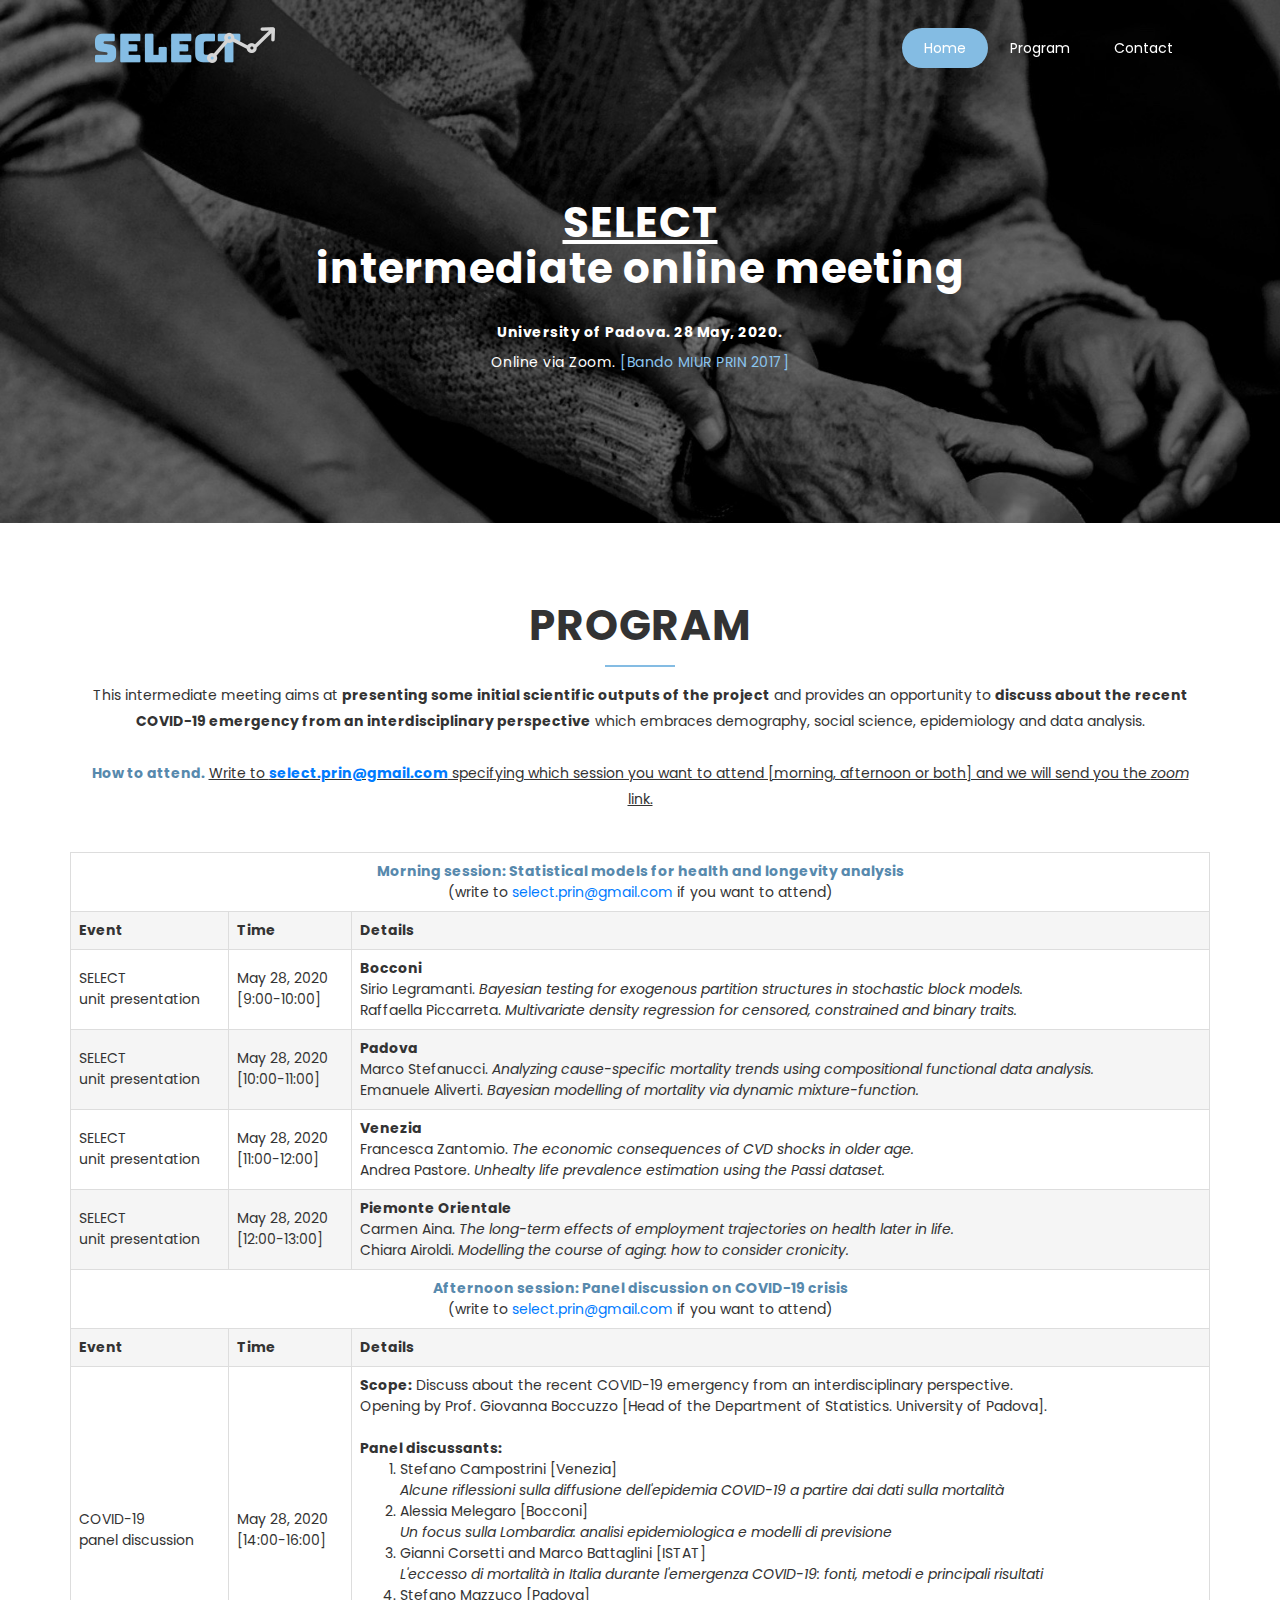
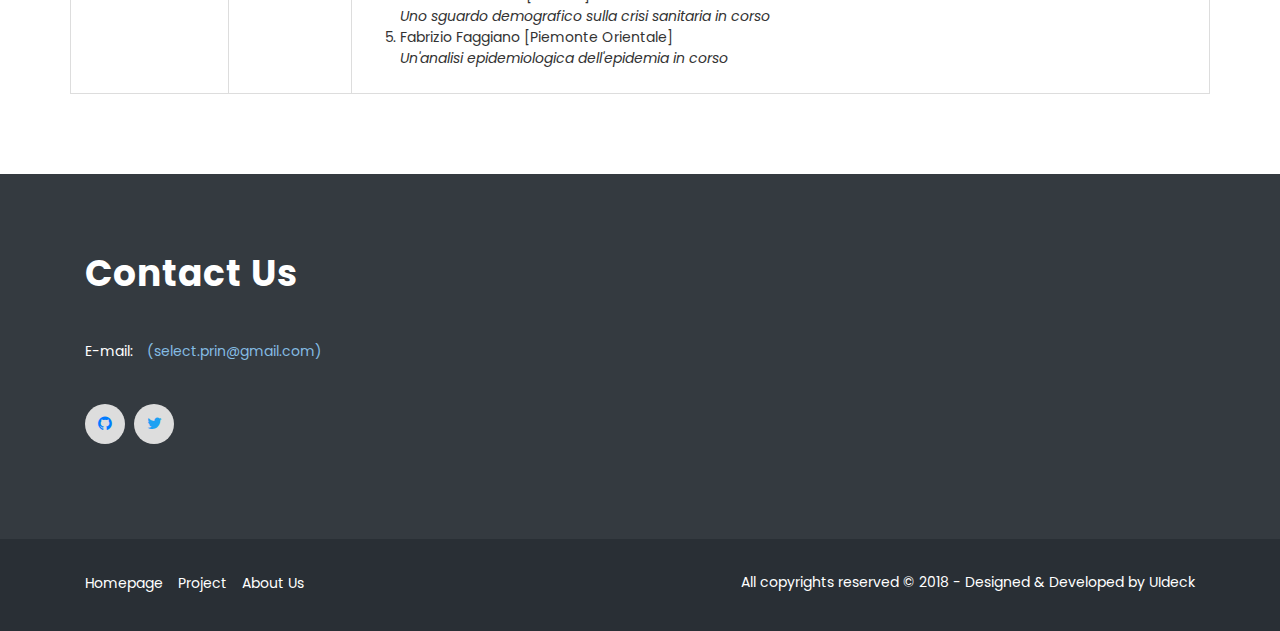
==== commit f3750176: "Update meeting1.html" ====
--- a/meeting1.html
+++ b/meeting1.html
@@ -111,7 +111,7 @@
         <div class="row">
 <table>
       <tr>
-    <td colspan="3" style="text-align:center;"><font color="#5789ad"><b>Morning session: Statistical models for health and longevity analysis</b></font> </td>
+    <td colspan="3" style="text-align:center;"><font color="#5789ad"><b>Morning session: Statistical models for health and longevity analysis</b></font> </br>(write to <a href="mailto:select.prin@gmail.com">select.prin@gmail.com</a> if you want to attend)</td>
   </tr>
   <tr>
     <th>Event</th>
@@ -139,7 +139,7 @@
     <td><b>Piemonte Orientale</b> <br>Carmen Aina. <i>The long-term effects of employment trajectories on health later in life.</i>  <br>Chiara Airoldi. <i>Modelling the course of aging:  how to consider cronicity.</i></td>
   </tr>
       <tr>
-    <td colspan="3" style="text-align:center;"><font color="#5789ad"><b>Afternoon session: Panel discussion on COVID-19 crisis</b></font> </td>
+    <td colspan="3" style="text-align:center;"><font color="#5789ad"><b>Afternoon session: Panel discussion on COVID-19 crisis</b></font> </br>(write to <a href="mailto:select.prin@gmail.com">select.prin@gmail.com</a> if you want to attend)</td>
   </tr>
 
   <tr>
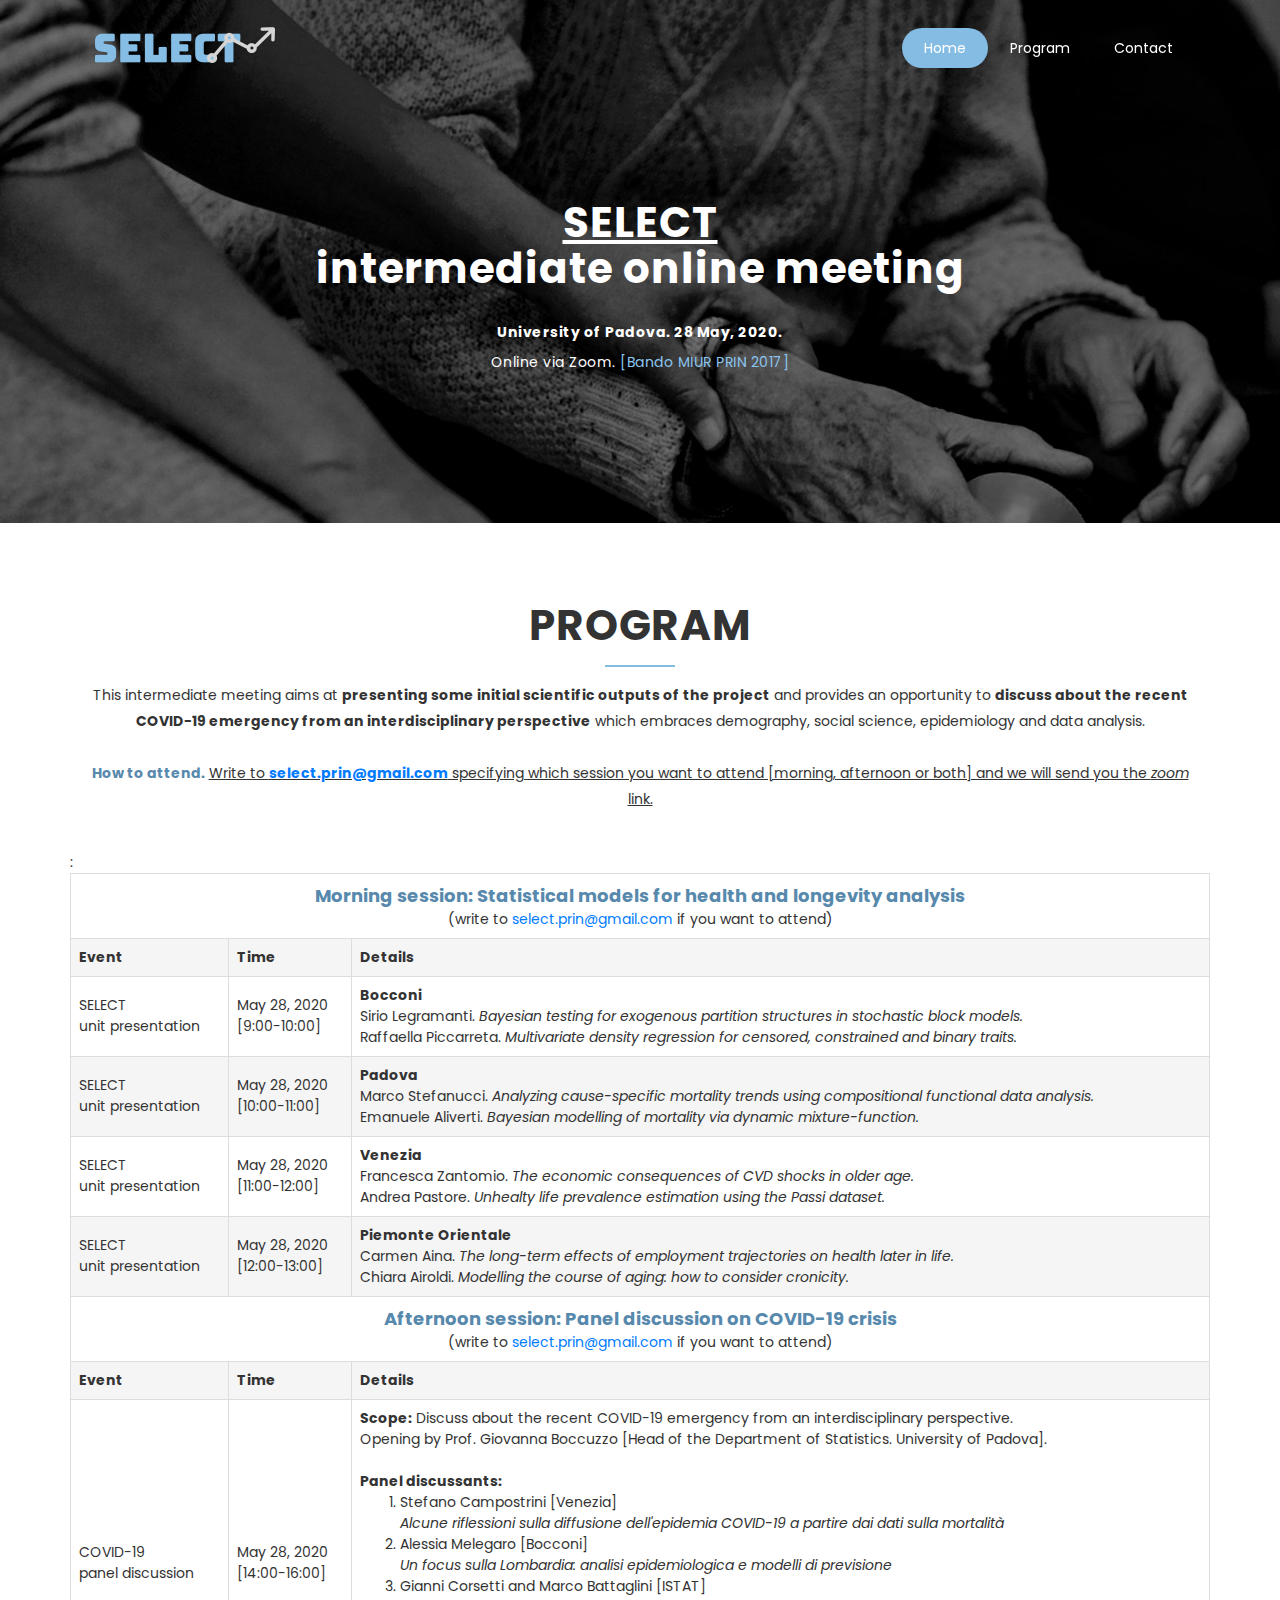
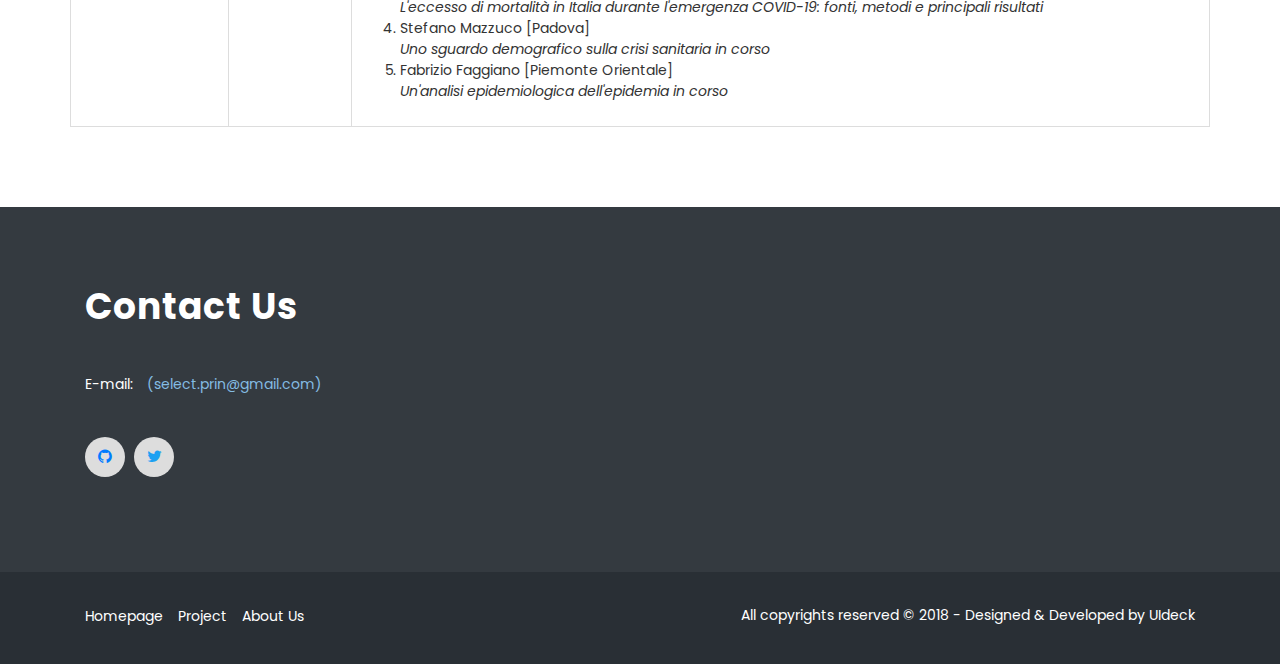
==== commit 1e587346: "Update meeting1.html" ====
--- a/meeting1.html
+++ b/meeting1.html
@@ -111,7 +111,7 @@
         <div class="row">
 <table>
       <tr>
-    <td colspan="3" style="text-align:center;"><font color="#5789ad"><b>Morning session: Statistical models for health and longevity analysis</b></font> </br>(write to <a href="mailto:select.prin@gmail.com">select.prin@gmail.com</a> if you want to attend)</td>
+    <td colspan="3" style="text-align:center;"><font size="+1" color="#5789ad"><b>Morning session: Statistical models for health and longevity analysis</b></font> </br>(write to <a href="mailto:select.prin@gmail.com">select.prin@gmail.com</a> if you want to attend)</td>
   </tr>
   <tr>
     <th>Event</th>
@@ -139,7 +139,7 @@
     <td><b>Piemonte Orientale</b> <br>Carmen Aina. <i>The long-term effects of employment trajectories on health later in life.</i>  <br>Chiara Airoldi. <i>Modelling the course of aging:  how to consider cronicity.</i></td>
   </tr>
       <tr>
-    <td colspan="3" style="text-align:center;"><font color="#5789ad"><b>Afternoon session: Panel discussion on COVID-19 crisis</b></font> </br>(write to <a href="mailto:select.prin@gmail.com">select.prin@gmail.com</a> if you want to attend)</td>
+    <td colspan="3" style="text-align:center;"><font size="+1" color="#5789ad""><b>Afternoon session: Panel discussion on COVID-19 crisis</b></font> </br>(write to <a href="mailto:select.prin@gmail.com">select.prin@gmail.com</a> if you want to attend)</td>:
   </tr>
 
   <tr>
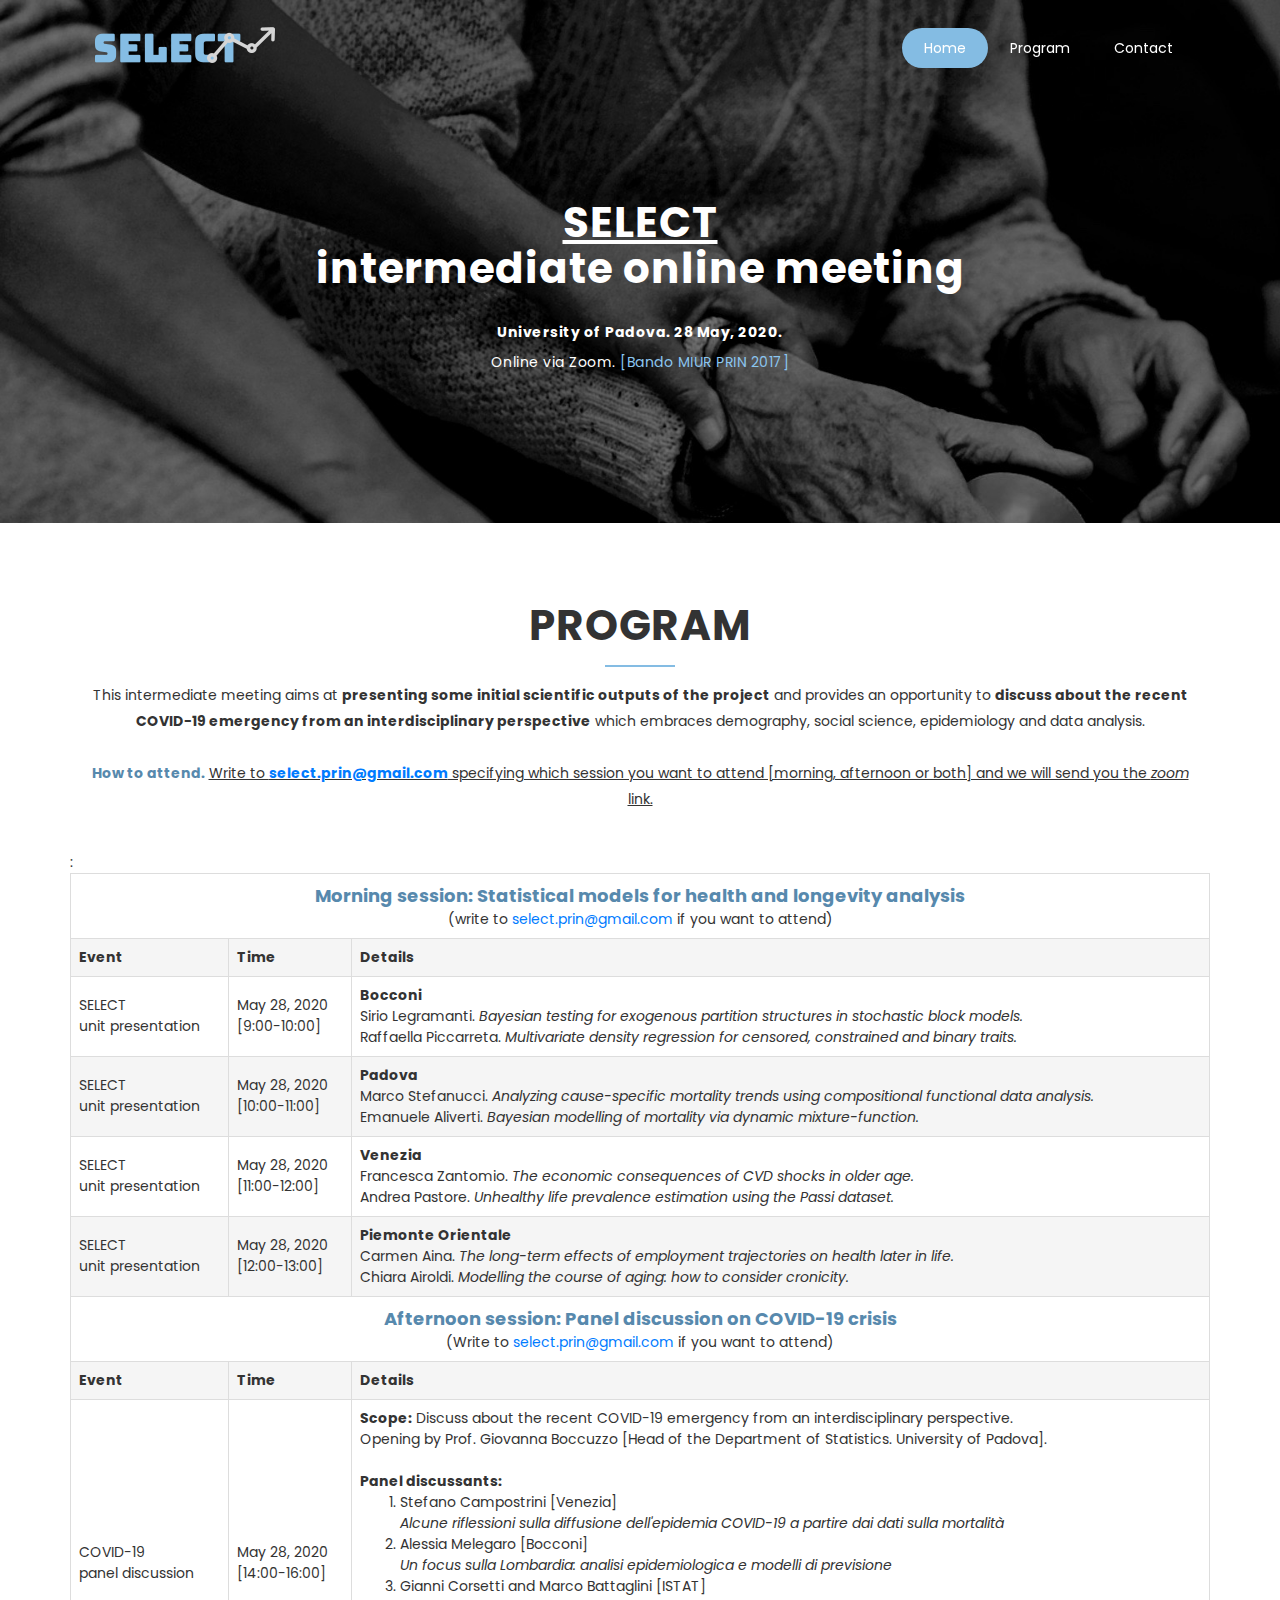
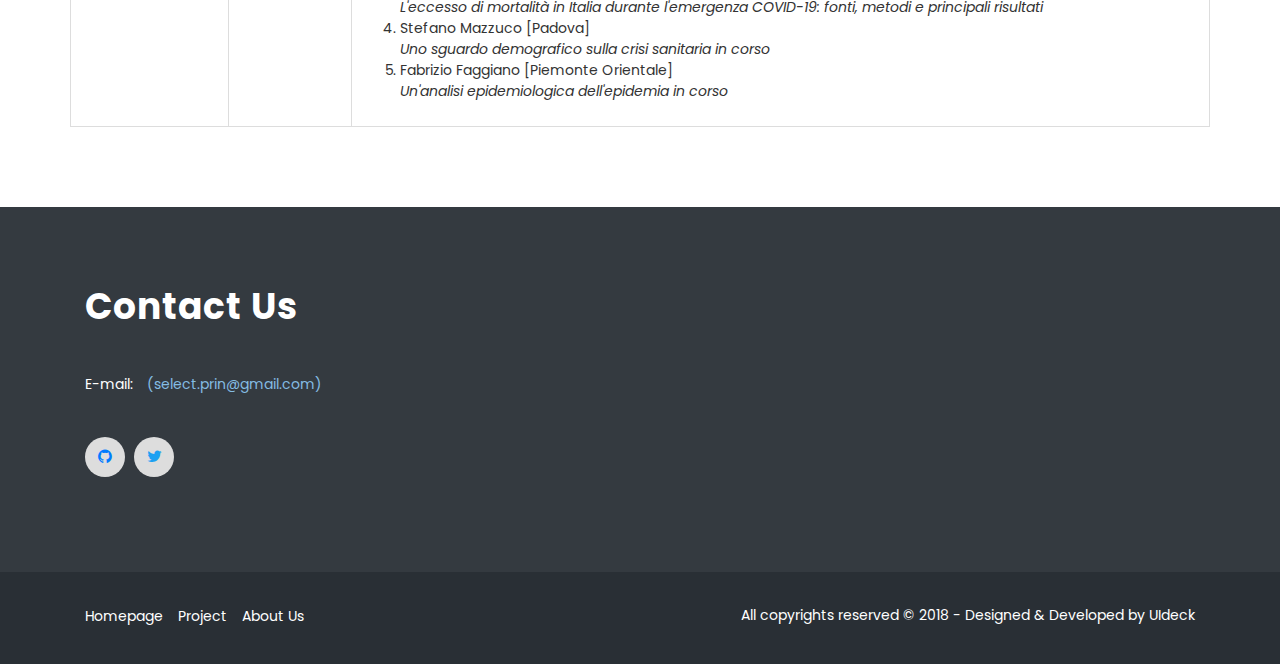
==== commit daa8869f: "Update meeting1.html" ====
--- a/meeting1.html
+++ b/meeting1.html
@@ -131,7 +131,7 @@
   <tr>
     <td>SELECT <br> unit presentation</td>
     <td>May 28, 2020 <br> [11:00-12:00]</td>
-    <td><b>Venezia</b> <br>Francesca Zantomio. <i>The economic consequences of CVD shocks in older age.</i>  <br>Andrea Pastore. <i>Unhealty life prevalence estimation using the Passi dataset.</i></td>
+    <td><b>Venezia</b> <br>Francesca Zantomio. <i>The economic consequences of CVD shocks in older age.</i>  <br>Andrea Pastore. <i>Unhealthy life prevalence estimation using the Passi dataset.</i></td>
   </tr>
   <tr>
     <td>SELECT <br> unit presentation</td>
@@ -139,7 +139,7 @@
     <td><b>Piemonte Orientale</b> <br>Carmen Aina. <i>The long-term effects of employment trajectories on health later in life.</i>  <br>Chiara Airoldi. <i>Modelling the course of aging:  how to consider cronicity.</i></td>
   </tr>
       <tr>
-    <td colspan="3" style="text-align:center;"><font size="+1" color="#5789ad""><b>Afternoon session: Panel discussion on COVID-19 crisis</b></font> </br>(write to <a href="mailto:select.prin@gmail.com">select.prin@gmail.com</a> if you want to attend)</td>:
+    <td colspan="3" style="text-align:center;"><font size="+1" color="#5789ad""><b>Afternoon session: Panel discussion on COVID-19 crisis</b></font> </br>(Write to <a href="mailto:select.prin@gmail.com">select.prin@gmail.com</a> if you want to attend)</td>:
   </tr>
 
   <tr>
